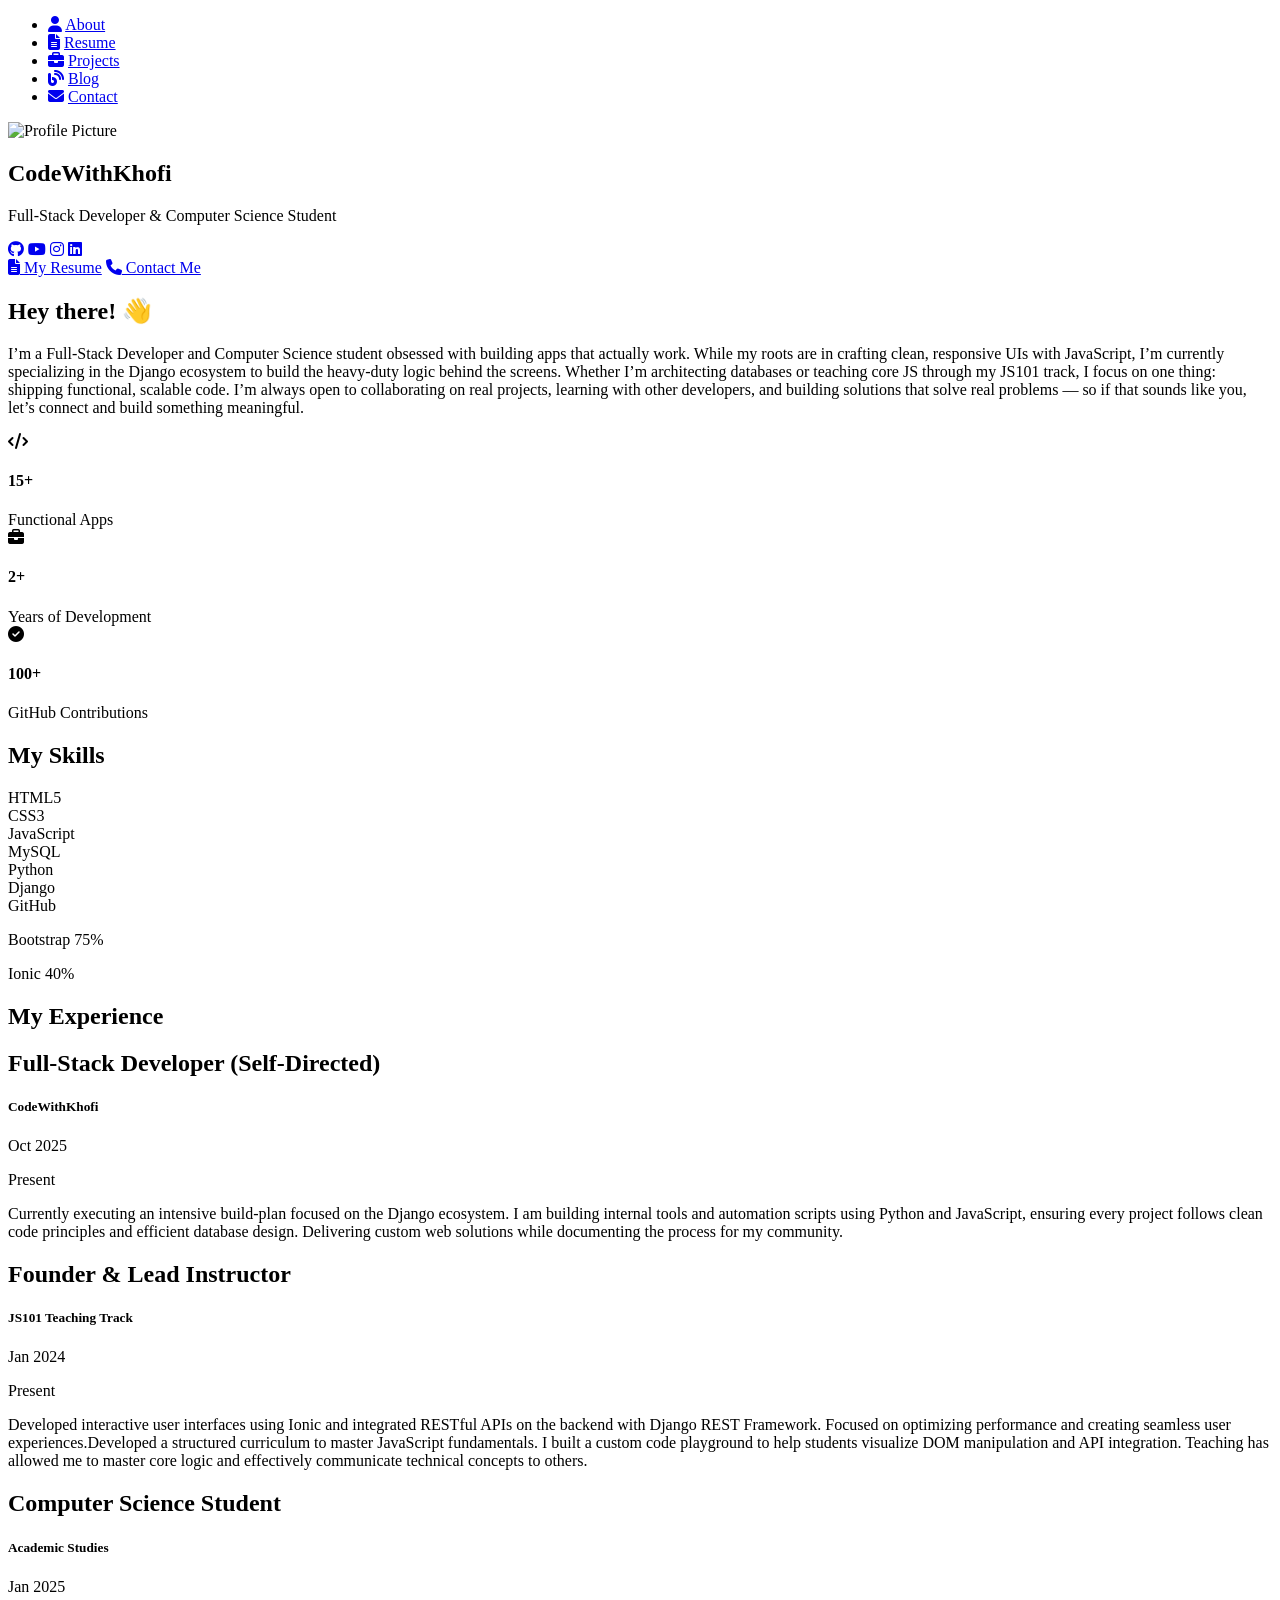
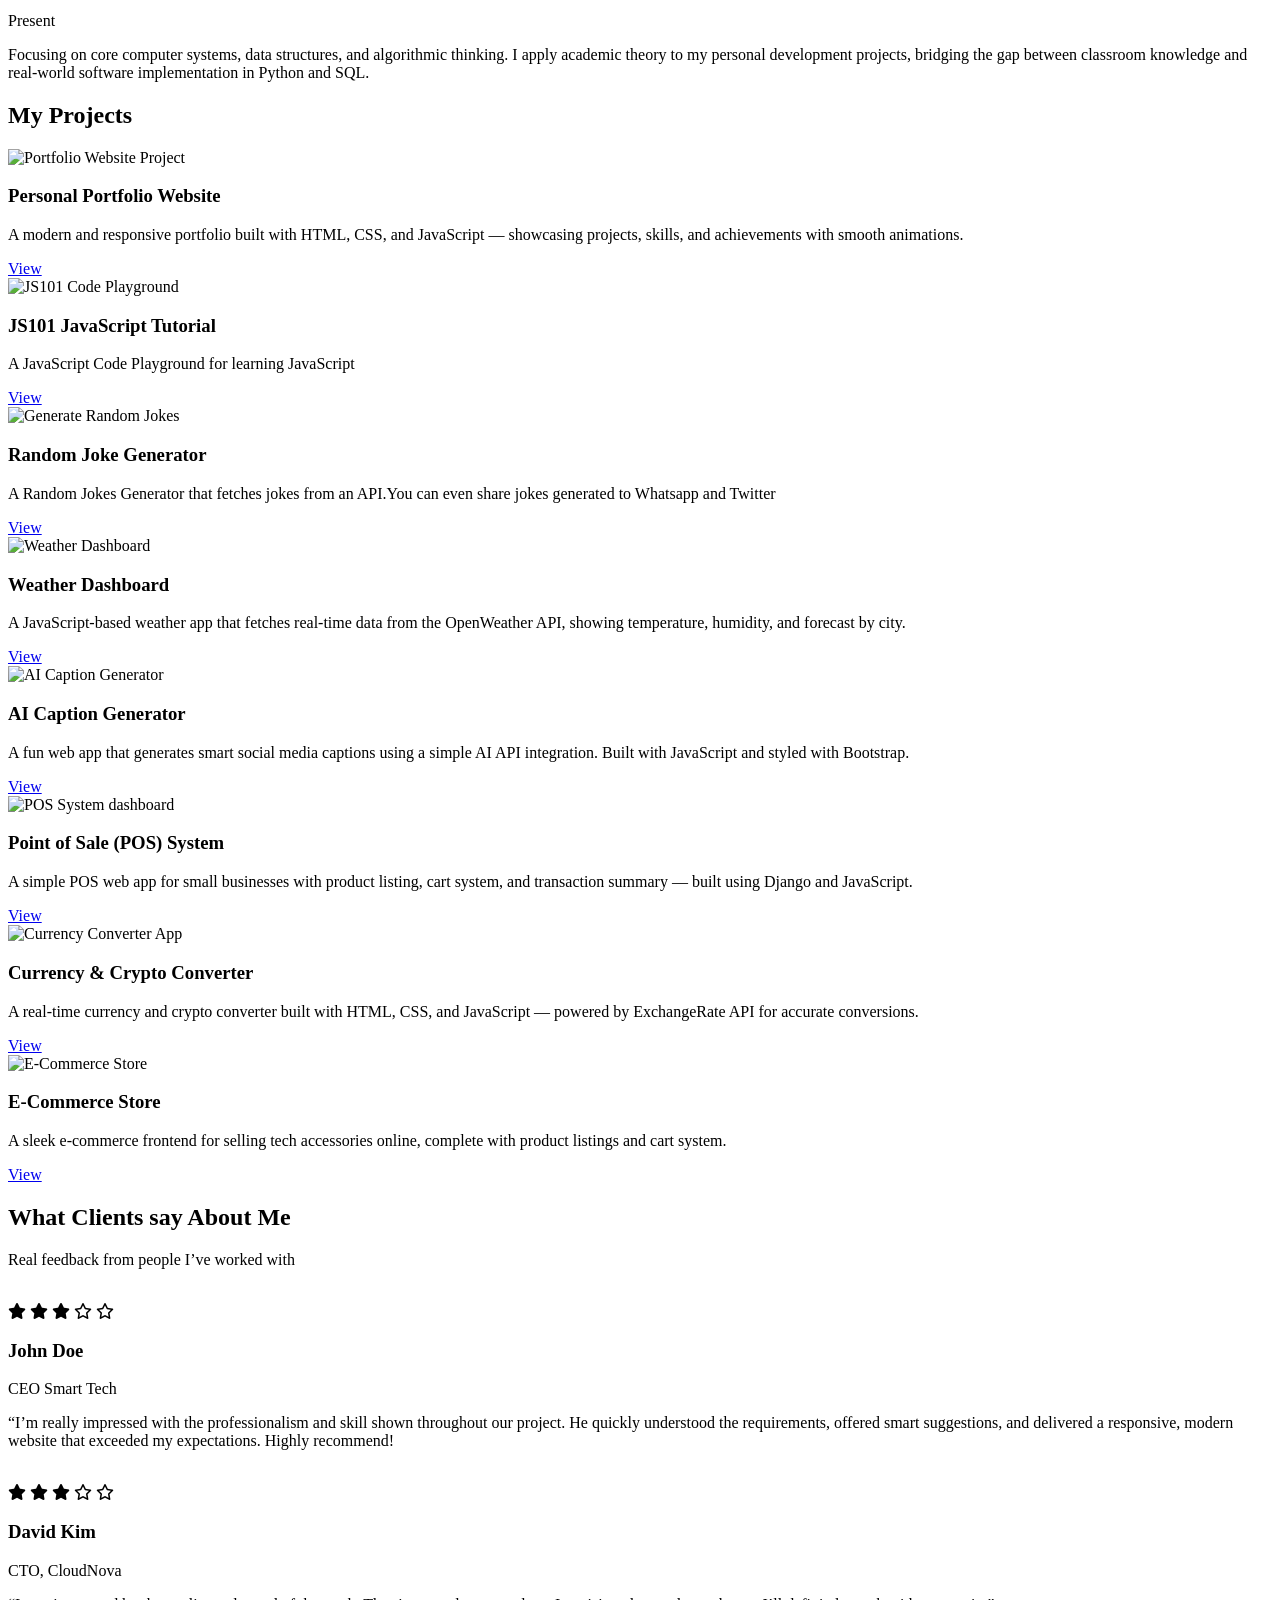
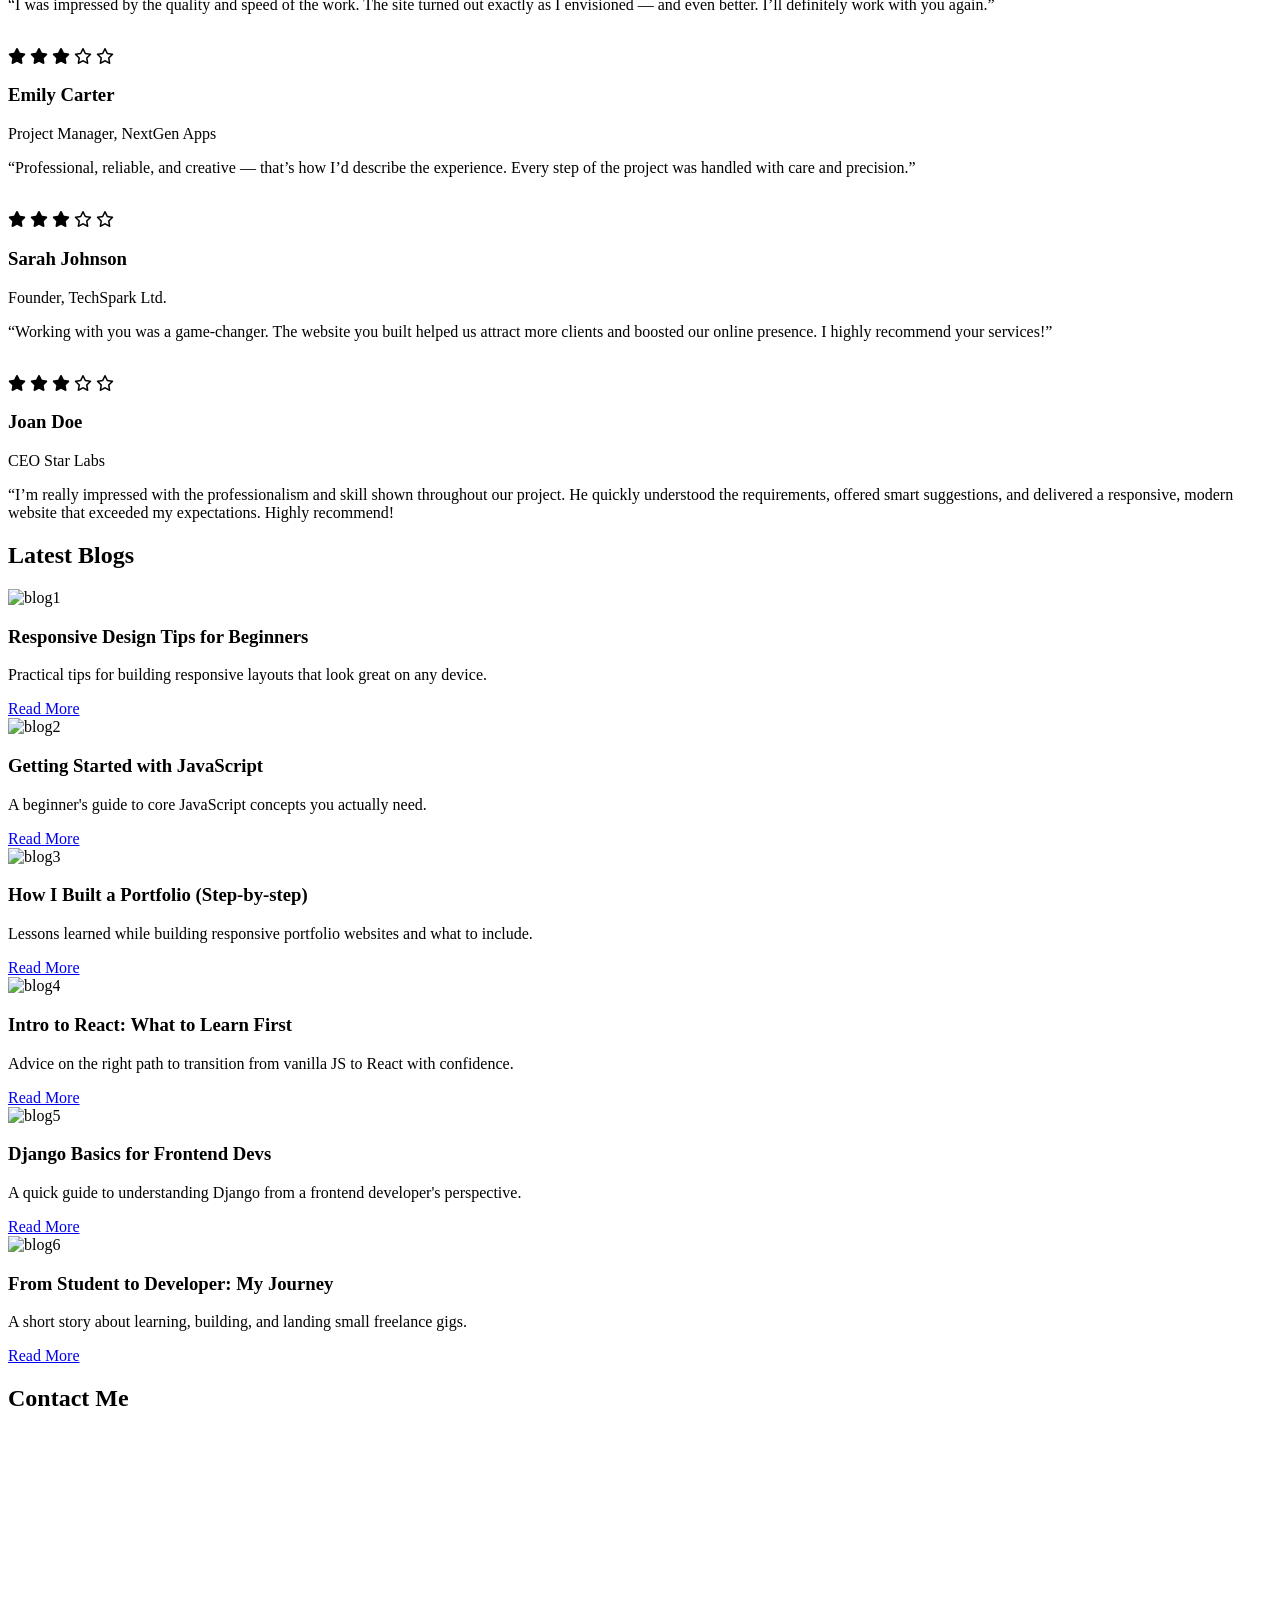
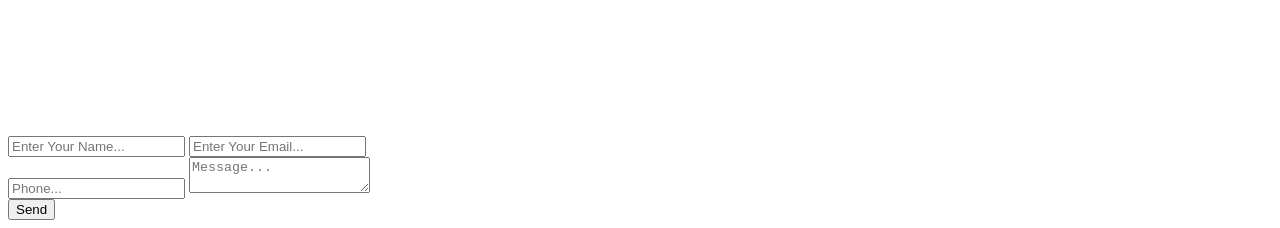
==== index.html @ c469dda9 "Update index.html" ====
<!DOCTYPE html>
<html lang="en">
<head>
  <meta charset="UTF-8" />
  <meta name="viewport" content="width=device-width, initial-scale=1.0"/>
  <title>Code With Khofi</title>

  <!-- ================== SEO Meta ================== -->
  <meta name="description" content="Code With Khofi – Portfolio of web development projects, tutorials, and interactive JavaScript experiments. Front-end developer & Computer Science student.">
  <meta name="keywords" content="CodeWithKhofi, Portfolio, Web Development, JavaScript, React, Python, Django, Projects,Code Editor,JavaScript Challenges, Tutorials">

  <!-- ================== Open Graph / Social Preview ================== -->
  <meta property="og:title" content="Code With Khofi – Web Developer Portfolio">
  <meta property="og:description" content="Explore web development projects, tutorials, and interactive JavaScript experiments by Code With Khofi.">
  <meta property="og:type" content="website">
  <meta property="og:url" content="https://codewithkhofi.netlify.app">
  <meta property="og:image" content="https://codewithkhofi.netlify.app/assets/og-image.jpeg">

  <!-- Twitter Card -->
  <meta name="twitter:card" content="summary_large_image">
  <meta name="twitter:title" content="Code With Khofi – Web Developer Portfolio">
  <meta name="twitter:description" content="Explore web development projects, tutorials, and interactive JavaScript experiments by Code With Khofi.">
  <meta name="twitter:image" content="https://codewithkhofi.netlify.app/assets/og-image.jpeg">

  <!-- ================== Schema Markup (Person) ================== -->
  <script type="application/ld+json">
  {
    "@context": "https://schema.org",
    "@type": "Person",
    "name": "Code With Khofi",
    "url": "https://codewithkhofi.netlify.app",
    "sameAs": [
      "https://github.com/CodeWithKhofi",
      "https://www.youtube.com/@CodeWithKhofi",
      "https://www.linkedin.com/in/code-with-khofi-661628384",
      "https://www.instagram.com/codewithkhofi"
    ],
    "jobTitle": "Front-end Developer",
    "description": "Portfolio of web development projects, tutorials, and interactive JavaScript experiments. Computer Science student focused on building modern, responsive web interfaces.",
    "image": "https://codewithkhofi.netlify.app/assets/og-image.jpeg"
  }
  </script>

  <!-- External CSS/Icons (you already included these in your project) -->
   <link rel="stylesheet" href="styles.css">
  <link rel="stylesheet" href="https://cdnjs.cloudflare.com/ajax/libs/font-awesome/6.5.0/css/all.min.css">
  <link rel="stylesheet" href="https://cdn.jsdelivr.net/gh/devicons/devicon@latest/devicon.min.css">
  <!-- Embedded CSS (keeps your original styles but adds hover + blog styles).
       If you prefer an external CSS file, copy the contents into your stylesheet instead. -->

       <!-- Google tag (gtag.js) -->
<script async src="https://www.googletagmanager.com/gtag/js?id=G-49T9LNHJZL"></script>
<script>
  window.dataLayer = window.dataLayer || [];
  function gtag(){dataLayer.push(arguments);}
  gtag('js', new Date());

  gtag('config', 'G-49T9LNHJZL');
</script>
</head>
<body>
  <div class="container">
    <!-- ================= NAVIGATION ================= -->
    <aside class="links">
      <nav class="nav-links">
        <ul>
          <li class="nav-item">
            <a href="#about-me"><i class="fa-solid fa-user"></i></a>
            <a href="#about-me">About</a>
          </li>
          <li class="nav-item">
            <a href="#resume"><i class="fa-solid fa-file-alt"></i></a>
            <a href="#resume">Resume</a>
          </li>
          <li class="nav-item">
            <a href="#projects"><i class="fa-solid fa-briefcase"></i></a>
            <a href="#projects">Projects</a>
          </li>
          <li class="nav-item">
            <a href="#blogs"><i class="fa-solid fa-blog"></i></a>
            <a href="#blogs">Blog</a>
          </li>
          <li class="nav-item">
            <a href="#contact-me"><i class="fa-solid fa-envelope"></i></a>
            <a href="#contact-me">Contact</a>
          </li>
        </ul>
      </nav>
    </aside>

    <!-- ================= PROFILE ================= -->
    <section class="profile">
      <div class="top-profile" aria-hidden="true"></div>

      <div class="mid-profile" title="Profile picture">
        <img src="assets/mid-profile.png" alt="Profile Picture" />
      </div>

      <div class="profile-bottom">
        <div class="name">
          <h2>CodeWithKhofi</h2>
          <p>Full-Stack Developer & Computer Science Student</p>
        </div>

        <div class="socials">
          <a href="https://github.com/CodeWithKhofi/" class="social-links" target="_blank" rel="noopener"><i class="fa-brands fa-github"></i></a>
          <a href="https://www.youtube.com/@CodeWithKhofi" class="social-links" target="_blank" rel="noopener"><i class="fa-brands fa-youtube"></i></a>
          <a href="https://www.instagram.com/codewithkhofi?igsh=MWJqZmVreTB4M2Rjbw==" class="social-links" target="_blank" rel="noopener"><i class="fa-brands fa-instagram"></i></a>
          <a href="https://www.linkedin.com/in/code-with-khofi-661628384?utm_source=share&utm_campaign=share_via&utm_content=profile&utm_medium=android_app" class="social-links" target="_blank" rel="noopener"><i class="fa-brands fa-linkedin"></i></a>
        </div>

        <div class="line" aria-hidden="true"></div>

        <div class="profile-footer">
          <a href="#" class="resume"><i class="fa-solid fa-file-alt"></i> My Resume</a>
          <a href="https://wa.me/233502867853" target="_blank" class="contact"><i class="fa-solid fa-phone"></i> Contact Me</a>
        </div>
      </div>
    </section>

    <!-- ================= MAIN CONTENT ================= -->
    <main class="content">
      <section class="about-me" id="about-me">
        <div class="about">
          <h2>Hey <span class="change-text-color">there! 👋</span></h2>
        </div>
        <div class="about-line"></div>
        <div class="about-text">
          <p>I’m a Full-Stack Developer and Computer Science student obsessed with <span class="change-text-color">building apps that actually work.
             While my roots are in crafting </span>clean, responsive UIs with JavaScript, I’m currently specializing in the 
             Django ecosystem to build the heavy-duty logic behind the screens. Whether I’m architecting databases or 
             teaching core <span class="change-text-color">JS through my JS101 track, I focus on one thing:</span> shipping functional, scalable code.

            I’m always open to collaborating on real projects, learning with other developers,<span class="change-text-color"> and building solutions
             that solve real problems </span>— so if that sounds like you, let’s connect and build something meaningful.
          </p>
        </div>
        <div class="achievement" aria-hidden="true">
          <!-- 1 -->
          <div class="web-designed">
            <div class="two-k">
              <i class="fa-solid fa-code"></i>
              <h4>15+</h4>
            </div>
            <div class="designed">Functional Apps</div>
          </div>
          <!-- 2 -->
          <div class="web-designed">
            <div class="two-k">
              <i class="fa-solid fa-briefcase"></i>
              <h4>2+</h4>
            </div>
            <div class="designed">Years of Development</div>
          </div>
          <!-- 3 -->
          <div class="web-designed">
            <div class="two-k">
              <i class="fa-solid fa-check-circle"></i>
              <h4>100+</h4>
            </div>
            <div class="designed">GitHub Contributions</div>
          </div>
        </div>
      </section>

      <section class="my-skills">
        <div class="skills">
          <h2>My <span class="change-text-color">Skills</span></h2>
        </div>
        <div class="about-line"></div>
        <div class="skill-cards">
          <div class="card">
            <div class="card-icon">
              <i class="devicon-html5-plain wordmark"></i>
              <span>HTML5</span>
            </div>
          </div>
          <div class="card">
            <div class="card-icon">
              <i class="devicon-css3-plain wordmark"></i>
              <span>CSS3</span>
            </div>
          </div>
          <div class="card">
            <div class="card-icon">
              <i class="devicon-javascript-plain wordmark"></i>
              <span>JavaScript</span>
            </div>
          </div>
          <div class="card">
            <div class="card-icon">
              <i class="devicon-mysql-plain wordmark"></i>
              <span>MySQL</span>
            </div>
          </div>
          <div class="card">
            <div class="card-icon">
              <i class="devicon-python-plain wordmark"></i>
              <span>Python</span>
            </div>
          </div>
          <div class="card">
            <div class="card-icon">
              <i class="devicon-django-plain wordmark"></i>
              <span>Django</span>
            </div>
          </div>
          <div class="card">
            <div class="card-icon">
              <i class="devicon-github-plain wordmark"></i>
              <span>GitHub</span>
            </div>
          </div>
          <div class="card" id="skill-card">
            <div class="skill">
              <p>Bootstrap <span>75%</span></p>
              <div class="skill-bar">
                <div class="skill-level" style="width: 30%"></div>
              </div>
            </div>

            <div class="skill">
              <p>Ionic <span>40%</span></p>
              <div class="skill-bar">
                <div class="skill-level" style="width: 10%"></div>
              </div>
            </div>
          </div>
        </div>
     </section>

     <section class="resume" id="resume">
    <div class="experience">
      <h2>My <span class="change-text-color">Experience</span></h2>
    </div>
    <div class="about-line"></div>
    <div class="experience1">
      <h2>Full-Stack Developer (Self-Directed)</h2>
      <div class="linear-items">
        <div class="circle"></div>
        <div class="company"><h5>CodeWithKhofi</h5></div>
        <div class="start-date"><p>Oct 2025</p></div>
        <div class="mini-circle"></div>
        <div class="end-date"><p>Present</p></div>
      </div>
      <div class="experience-text">
        <div class="vertical-line"></div>
        <p>Currently executing an intensive build-plan focused on the Django ecosystem. 
          I am building internal tools and automation scripts using Python and JavaScript, 
          ensuring every project follows clean code principles and efficient database design. 
          Delivering custom web solutions while documenting the process for my community.</p>
      </div>
    </div>
    <div class="experience2">
      <h2>Founder & Lead Instructor</h2>
      <div class="linear-items">
        <div class="circle"></div>
        <div class="company"><h5>JS101 Teaching Track</h5></div>
        <div class="start-date"><p>Jan 2024</p></div>
        <div class="mini-circle"></div>
        <div class="end-date"><p>Present</p></div>
      </div>
      <div class="experience-text">
        <div class="vertical-line"></div>
        <p>Developed interactive user interfaces using Ionic and integrated RESTful APIs on the backend with Django 
        REST Framework. Focused on optimizing performance and creating seamless user experiences.Developed a 
        structured curriculum to master JavaScript fundamentals. I built a custom code playground to help students
         visualize DOM manipulation and API integration. Teaching has allowed me to master core logic and effectively 
         communicate technical concepts to others. </p>
      </div>
    </div>
    <div class="experience3">
      <h2>Computer Science Student</h2>
      <div class="linear-items">
        <div class="circle"></div>
        <div class="company"><h5>Academic Studies</h5></div>
        <div class="start-date"><p>Jan 2025</p></div>
        <div class="mini-circle"></div>
        <div class="end-date"><p>Present</p></div>
      </div>
      <div class="experience-text">
        <div class="vertical-line"></div>
        <p>Focusing on core computer systems, data structures, and algorithmic thinking. I apply academic theory
          to my personal development projects, bridging the gap between classroom knowledge and real-world software
          implementation in Python and SQL. </p>
      </div>
    </div>
  </section>

     <!-- ================ PROJECTS ================= -->
     <section class="projects" id="projects">
      <h2>My <span class="change-text-color">Projects</span></h2>
      <div class="about-line"></div>
      <div class="project-container">
      <article class="project-card">
        <img src="assets/portfolio.jpeg" alt="Portfolio Website Project">
        <div class="project-body">
          <h3>Personal Portfolio Website</h3>
          <p>A modern and responsive portfolio built with HTML, CSS, and JavaScript — showcasing projects, skills, and achievements with smooth animations.</p>
          <a href="https://codewithkhofi.netlify.app" target="_blank" class="view-project">View</a>
        </div>
      </article>
      <article class="project-card">
        <img src="assets/js101.jpeg" alt="JS101 Code Playground">
        <div class="project-body">
          <h3>JS101 JavaScript Tutorial</h3>
          <p>A JavaScript Code Playground for learning JavaScript</p>
          <a href="projects/js101/index.html" target="_blank" class="view-project">View</a>
        </div>
      </article>


      <article class="project-card">
        <img src="assets/random-joke-generator.jpg" alt="Generate Random Jokes">
        <div class="project-body">
          <h3>Random Joke Generator</h3>
          <p>A Random Jokes Generator that fetches jokes from an API.You can even share jokes generated to Whatsapp and Twitter</p>
          <a href="projects/random-joke-generator/joke.html" target="_blank" class="view-project">View</a>
        </div>
      </article>

<article class="project-card">
  <img src="assets/weather.webp" alt="Weather Dashboard">
  <div class="project-body">
    <h3>Weather Dashboard</h3>
    <p>A JavaScript-based weather app that fetches real-time data from the OpenWeather API, showing temperature, humidity, and forecast by city.</p>
    <a href="#" class="view-project">View</a>
  </div>
</article>

<article class="project-card">
  <img src="assets/chatbot.avif" alt="AI Caption Generator">
  <div class="project-body">
    <h3>AI Caption Generator</h3>
    <p>A fun web app that generates smart social media captions using a simple AI API integration. Built with JavaScript and styled with Bootstrap.</p>
    <a href="#" class="view-project">View</a>
  </div>
</article>

<article class="project-card">
  <img src="assets/pos.jpg" alt="POS System dashboard">
  <div class="project-body">
    <h3>Point of Sale (POS) System</h3>
    <p>A simple POS web app for small businesses with product listing, cart system, and transaction summary — built using Django and JavaScript.</p>
    <a href="#" class="view-project">View</a>
  </div>
</article>

<article class="project-card">
  <img src="assets/converter.avif" alt="Currency Converter App">
  <div class="project-body">
    <h3>Currency & Crypto Converter</h3>
    <p>A real-time currency and crypto converter built with HTML, CSS, and JavaScript — powered by ExchangeRate API for accurate conversions.</p>
    <a href="#" class="view-project">View</a>
  </div>
</article>

<article class="project-card">
  <img src="assets/ecommerce.avif" alt="E-Commerce Store">
  <div class="project-body">
    <h3>E-Commerce Store</h3>
    <p>A sleek e-commerce frontend for selling tech accessories online, complete with product listings and cart system.</p>
    <a href="#" class="view-project">View</a>
  </div>
</article>

      </div>


      <section class="testimonials">
      <div class="testimonial-container">
        <div class="testimonial-card test-text">
          <h2>What <span class="change-text-color">Clients</span> say About Me</h2>
          <p class="section-subtitle">Real feedback from people I’ve worked with</p>

        </div>
        <div class="testimonial-card">
          <div class="reviewer">
          <div class="reviewer-info">
            <div class="reviewer-profile"><img src="assets/profile4.webp" alt=""></div>
            <div class="info">
              <div class="stars">
                <i class="fa-solid fa-star"></i>
                <i class="fa-solid fa-star"></i>
                <i class="fa-solid fa-star"></i>
                <i class="fa-regular fa-star"></i>
                <i class="fa-regular fa-star"></i>
              </div>
              <h3><span class="change-text-color">John Doe</span></h3>
              <p>CEO Smart Tech</p>
            </div>
          </div>
          <div class="reviewer-text">
            <p>“I’m really impressed with the professionalism and skill shown throughout our project. 
              He quickly understood the requirements, offered smart suggestions, and 
              delivered a responsive, modern website that exceeded my expectations. 
              Highly recommend!</p>
          </div>
          </div>
        </div>
        <div class="testimonial-card">
          <div class="reviewer">
          <div class="reviewer-info">
            <div class="reviewer-profile"><img src="assets/profile5.webp" alt=""></div>
            <div class="info">
              <div class="stars">
                <i class="fa-solid fa-star"></i>
                <i class="fa-solid fa-star"></i>
                <i class="fa-solid fa-star"></i>
                <i class="fa-regular fa-star"></i>
                <i class="fa-regular fa-star"></i>
              </div>
              <h3><span class="change-text-color">David Kim</span></h3>
              <p>CTO, CloudNova</p>
            </div>
          </div>
          <div class="reviewer-text">
            <p>“I was impressed by the quality and speed of the work. The site turned out exactly
               as I envisioned — and even better. I’ll definitely work with you again.”</p>
          </div>
          </div>
        </div>
        <div class="testimonial-card">
          <div class="reviewer">
          <div class="reviewer-info">
            <div class="reviewer-profile"><img src="assets/profile2.webp" alt=""></div>
            <div class="info">
              <div class="stars">
                <i class="fa-solid fa-star"></i>
                <i class="fa-solid fa-star"></i>
                <i class="fa-solid fa-star"></i>
                <i class="fa-regular fa-star"></i>
                <i class="fa-regular fa-star"></i>
              </div>
              <h3><span class="change-text-color">Emily Carter</span></h3>
              <p>Project Manager, NextGen Apps</p>
            </div>
          </div>
          <div class="reviewer-text">
            <p>“Professional, reliable, and creative — that’s how I’d describe
               the experience. Every step of the project was handled with care and precision.”</p>
          </div>
          </div>
        </div>
      
        <div class="testimonial-card">
          <div class="reviewer">
          <div class="reviewer-info">
            <div class="reviewer-profile"><img src="assets/profile3.webp" alt=""></div>
            <div class="info">
              <div class="stars">
                <i class="fa-solid fa-star"></i>
                <i class="fa-solid fa-star"></i>
                <i class="fa-solid fa-star"></i>
                <i class="fa-regular fa-star"></i>
                <i class="fa-regular fa-star"></i>
              </div>
              <h3><span class="change-text-color">Sarah Johnson</span></h3>
              <p>Founder, TechSpark Ltd.</p>
            </div>
          </div>
          <div class="reviewer-text">
            <p>“Working with you was a game-changer. The website you
               built helped us attract more clients and boosted our online presence.
                I highly recommend your services!”</p>
          </div>
          </div>
        </div>
        <div class="testimonial-card">
          <div class="reviewer">
          <div class="reviewer-info">
            <div class="reviewer-profile"><img src="assets/profile1.webp" alt=""></div>
            <div class="info">
              <div class="stars">
                <i class="fa-solid fa-star"></i>
                <i class="fa-solid fa-star"></i>
                <i class="fa-solid fa-star"></i>
                <i class="fa-regular fa-star"></i>
                <i class="fa-regular fa-star"></i>
              </div>
              <h3><span class="change-text-color">Joan Doe</span></h3>
              <p>CEO Star Labs</p>
            </div>
          </div>
          <div class="reviewer-text">
            <p>“I’m really impressed with the professionalism and skill shown throughout our project. 
              He quickly understood the requirements, offered smart suggestions, and 
              delivered a responsive, modern website that exceeded my expectations. 
              Highly recommend!</p>
          </div>
          </div>
        </div>
        
      </div>
    </section>

      <!-- ================ BLOGS (new) ================= -->
      <section class="blogs" id="blogs">
        <h2>Latest <span class="change-text-color">Blogs</span></h2>
        <div class="about-line"></div>

        <div class="blog-container">
          <!-- Blog 1 -->
          <article class="blog-card">
            <!-- blog1: https://images.unsplash.com/photo-1508921912186-1d1a45ebb3c1 -->
            <img src="assets/blog1.jpg" alt= "blog1">
            <div class="blog-body">
              <h3>Responsive Design Tips for Beginners</h3>
              <p>Practical tips for building responsive layouts that look great on any device.</p>
              <a class="read-more" href="#" aria-label="Read more about Responsive Design">Read More</a>
            </div>
          </article>

          <!-- Blog 2 -->
          <article class="blog-card">
            <!-- blog2: https://images.unsplash.com/photo-1526378722674-8c3f7b0d5f9b -->
            <img src="assets/blog2.webp" alt="blog2">
            <div class="blog-body">
              <h3>Getting Started with JavaScript</h3>
              <p>A beginner's guide to core JavaScript concepts you actually need.</p>
              <a class="read-more" href="#" aria-label="Read more about JavaScript">Read More</a>
            </div>
          </article>

          <!-- Blog 3 -->
          <article class="blog-card">
            <!-- blog3: https://images.unsplash.com/photo-1515879218367-8466d910aaa4 -->
            <img src="assets/blog3.jpg" alt="blog3">
            <div class="blog-body">
              <h3>How I Built a Portfolio (Step-by-step)</h3>
              <p>Lessons learned while building responsive portfolio websites and what to include.</p>
              <a class="read-more" href="#" aria-label="Read more about Building Portfolio">Read More</a>
            </div>
          </article>

          <!-- Blog 4 -->
          <article class="blog-card">
            <!-- blog4: https://images.unsplash.com/photo-1504384308090-c894fdcc538d -->
            <img src="assets/blog4.jpg" alt="blog4">
            <div class="blog-body">
              <h3>Intro to React: What to Learn First</h3>
              <p>Advice on the right path to transition from vanilla JS to React with confidence.</p>
              <a class="read-more" href="#" aria-label="Read more about React">Read More</a>
            </div>
          </article>

          <!-- Blog 5 -->
          <article class="blog-card">
            <!-- blog5: https://images.unsplash.com/photo-1508830524289-0adcbe822b40 -->
            <img src="assets/blog5.jpg" alt="blog5">
            <div class="blog-body">
              <h3>Django Basics for Frontend Devs</h3>
              <p>A quick guide to understanding Django from a frontend developer's perspective.</p>
              <a class="read-more" href="#" aria-label="Read more about Django Basics">Read More</a>
            </div>
          </article>

          <!-- Blog 6 -->
          <article class="blog-card">
            <!-- blog6: https://images.unsplash.com/photo-1498050108023-c5249f4df085 -->
            <img src="assets/blog6.jpg" alt="blog6">
            <div class="blog-body">
              <h3>From Student to Developer: My Journey</h3>
              <p>A short story about learning, building, and landing small freelance gigs.</p>
              <a class="read-more" href="#" aria-label="Read more about Journey">Read More</a>
            </div>
          </article>
        </div>
      </section>

    </section>

    <section class="contact-section" id="contact-me">
    <div class="contact-me">
      <h2>Contact <span class="change-text-color"> Me</span></h2>
    </div>
    <div class="about-line"></div>
    <div class="main-contact">
      <div class="location">
        <iframe src="https://www.google.com/maps/embed?pb=!1m18!1m12!1m3!1d31765.411471329207!2d-0.07528611109642543!3d5.61470863942941!2m3!1f0!2f0!3f0!3m2!1i1024!2i768!4f13.1!3m3!1m2!1s0xfdf86ee5ef71cab%3A0xce24b4bbf3215f69!2sAsoprochona%2C%20Sakumono!5e0!3m2!1sru!2sgh!4v1759791952803!5m2!1sru!2sgh" 
          width="100%" height="300" style="border:0;" allowfullscreen="" loading="lazy" referrerpolicy="no-referrer-when-downgrade">
        </iframe>
      </div>
      <div class="contact-form">
        <form action="https://formsubmit.co/0951d54221381327deedc01bcdeff578" method="POST" id="form">
          <input type="hidden" name="_captcha" value="false">

          <div class="row">
            <input type="text" name="name" placeholder="Enter Your Name..." id="name">
    
            <input type="email" name="email" placeholder="Enter Your Email..." id="email" required>
            
          </div>
          <div class="detail">
              <!-- <div class="tel-send"> -->
                <input type="tel" name="phone" placeholder="Phone..." required id="phone">
                
              <!-- </div> -->
              <textarea class="textarea" name="message" id="message" placeholder="Message..."></textarea>
              
          </div>
          <button class="send-btn" type="submit">Send</button>
        </form>
      </div>
    </div>
  </section>


</main>
</div>

<script src="main.js"></script>
</body>
</html>
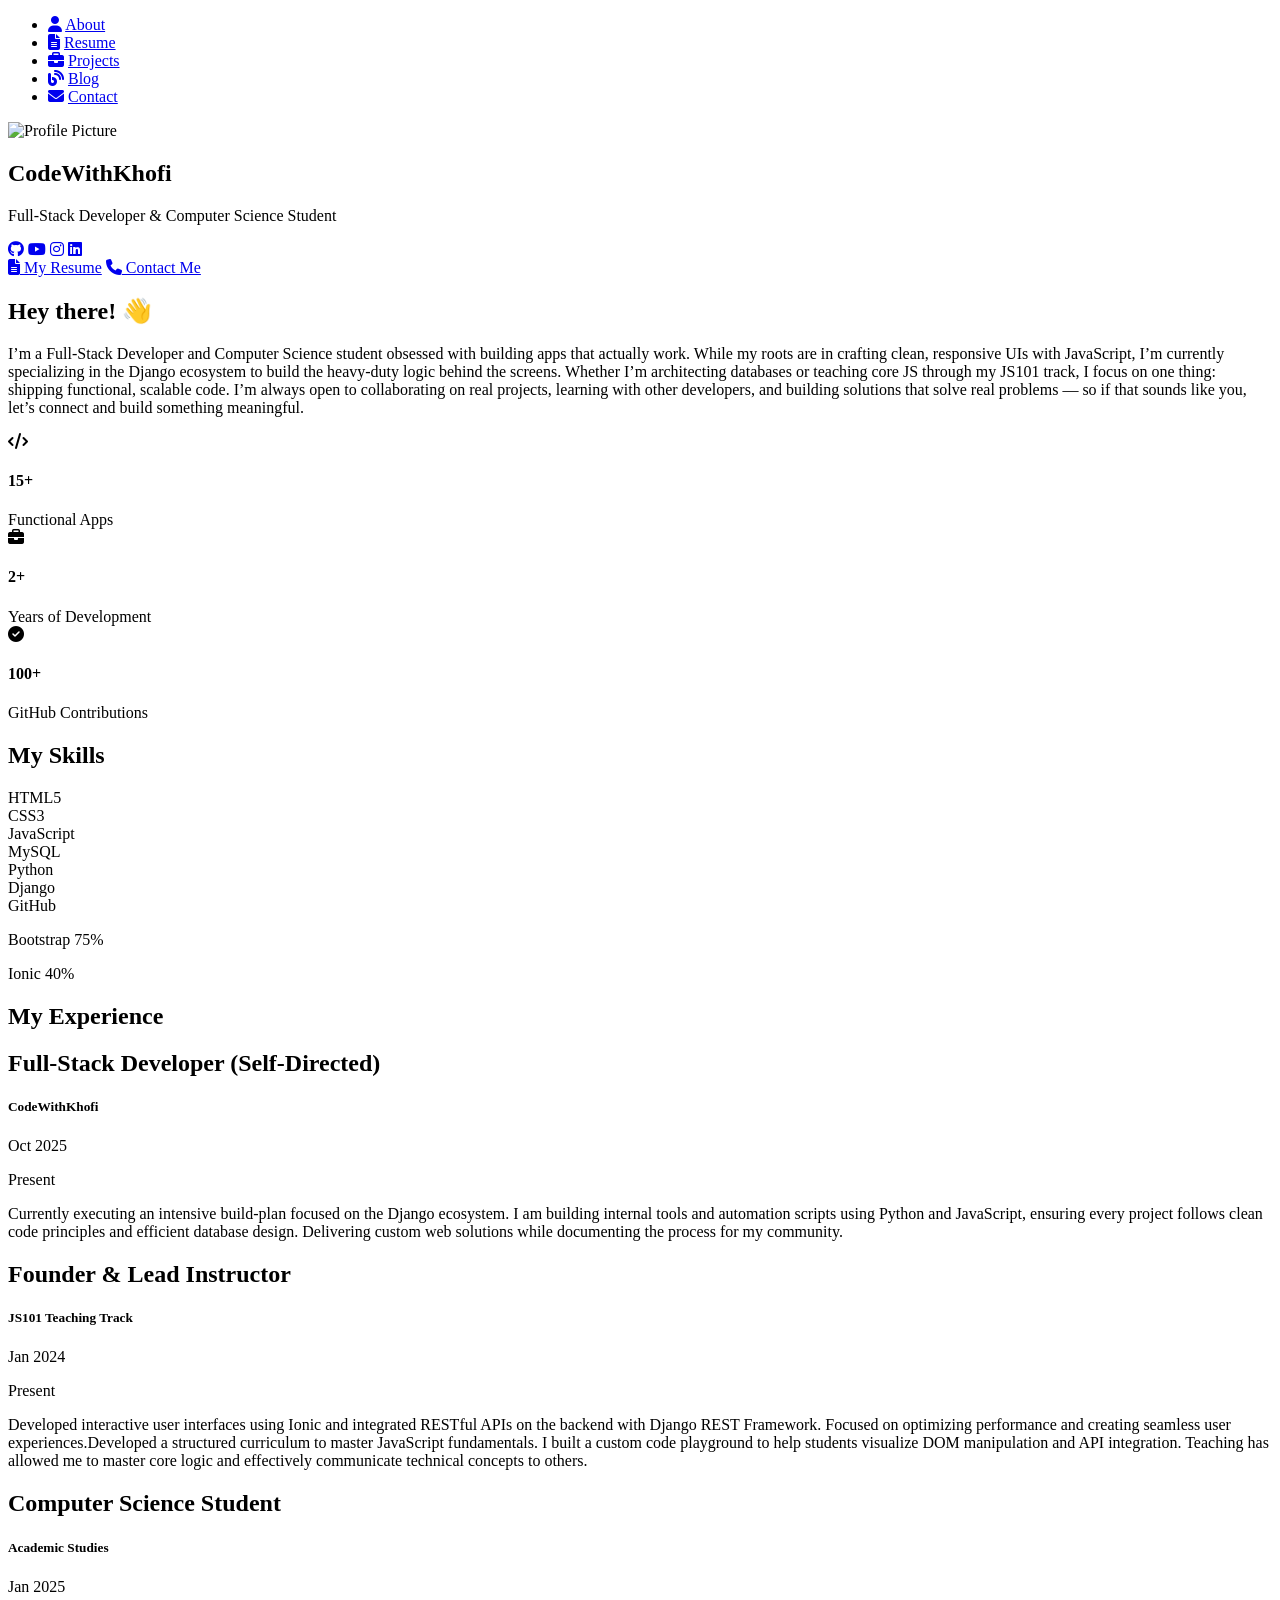
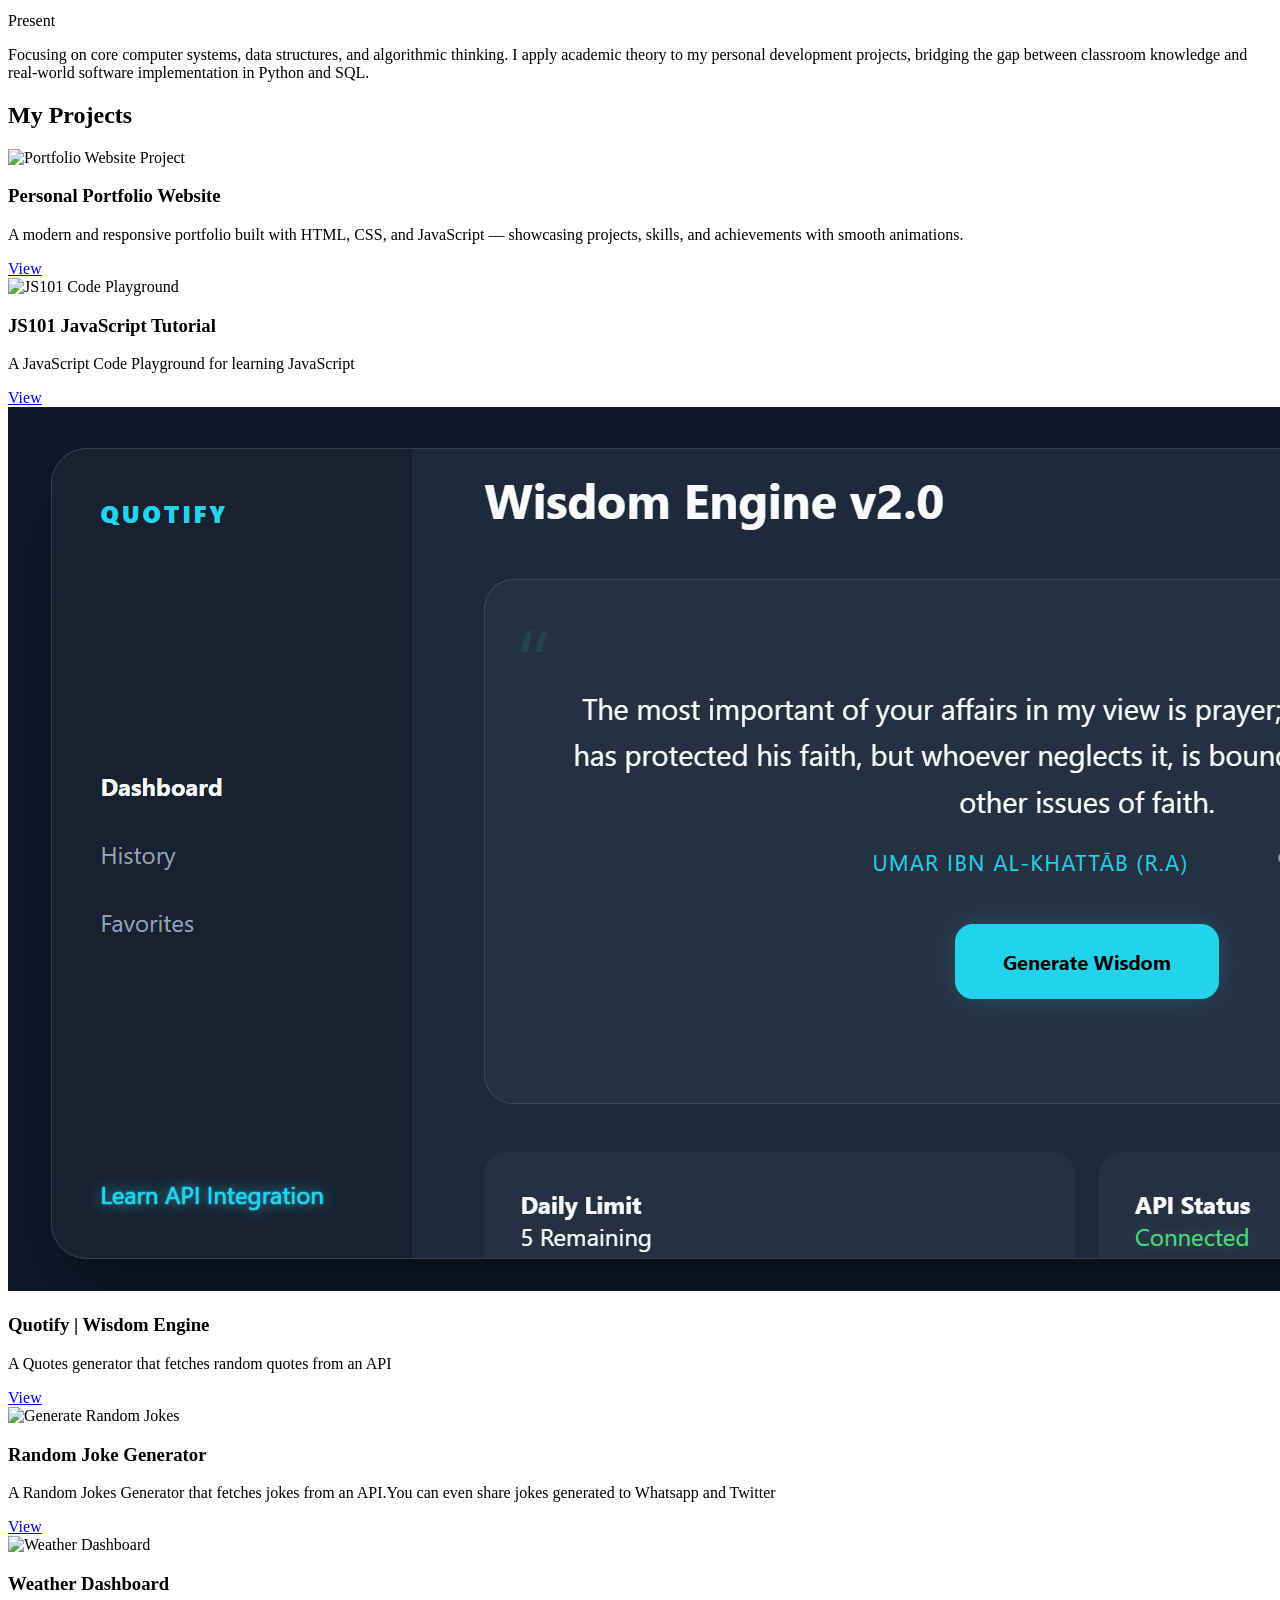
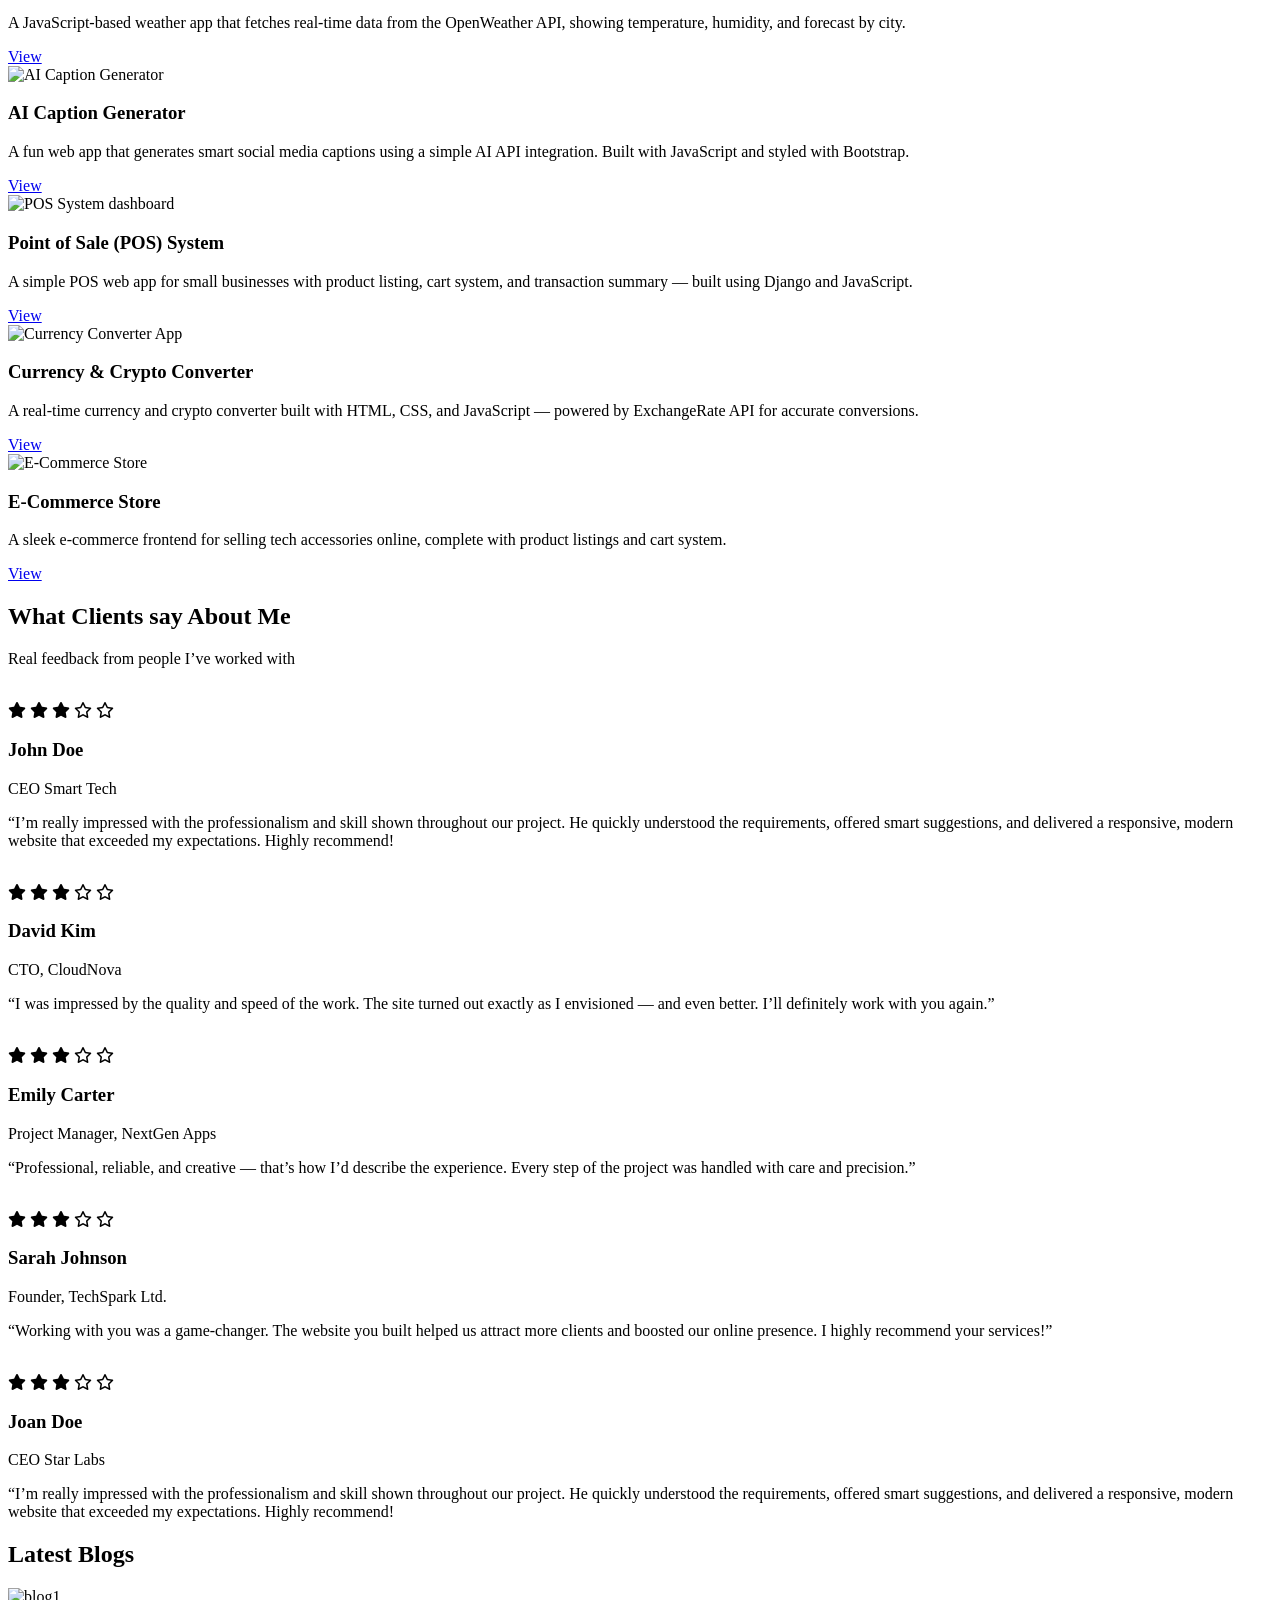
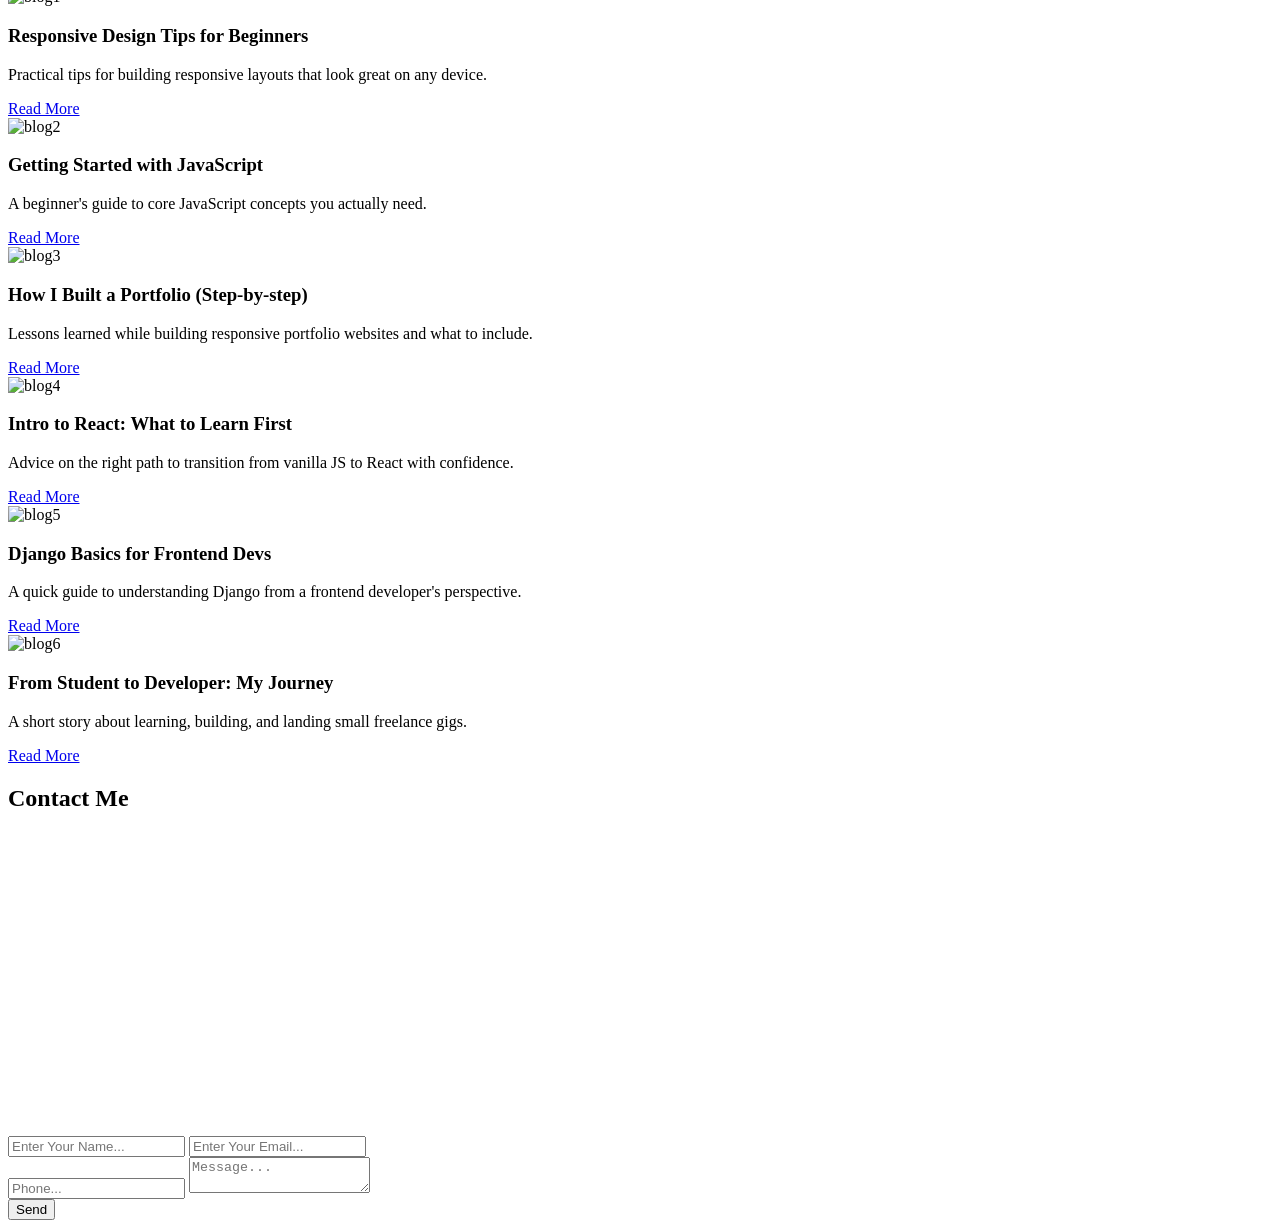
==== commit 86585640: "fix: linked Quotify to portfolio's project section" ====
--- a/index.html
+++ b/index.html
@@ -310,6 +310,16 @@
       </article>
 
 
+
+      <article class="project-card">
+        <img src="assets/quotify.png" alt="Quotify">
+        <div class="project-body">
+          <h3>Quotify | Wisdom Engine</h3>
+          <p>A Quotes generator that fetches random quotes from an API</p>
+          <a href="projects/Quotify/quotify.html" target="_blank" class="view-project">View</a>
+        </div>
+      </article>
+
       <article class="project-card">
         <img src="assets/random-joke-generator.jpg" alt="Generate Random Jokes">
         <div class="project-body">
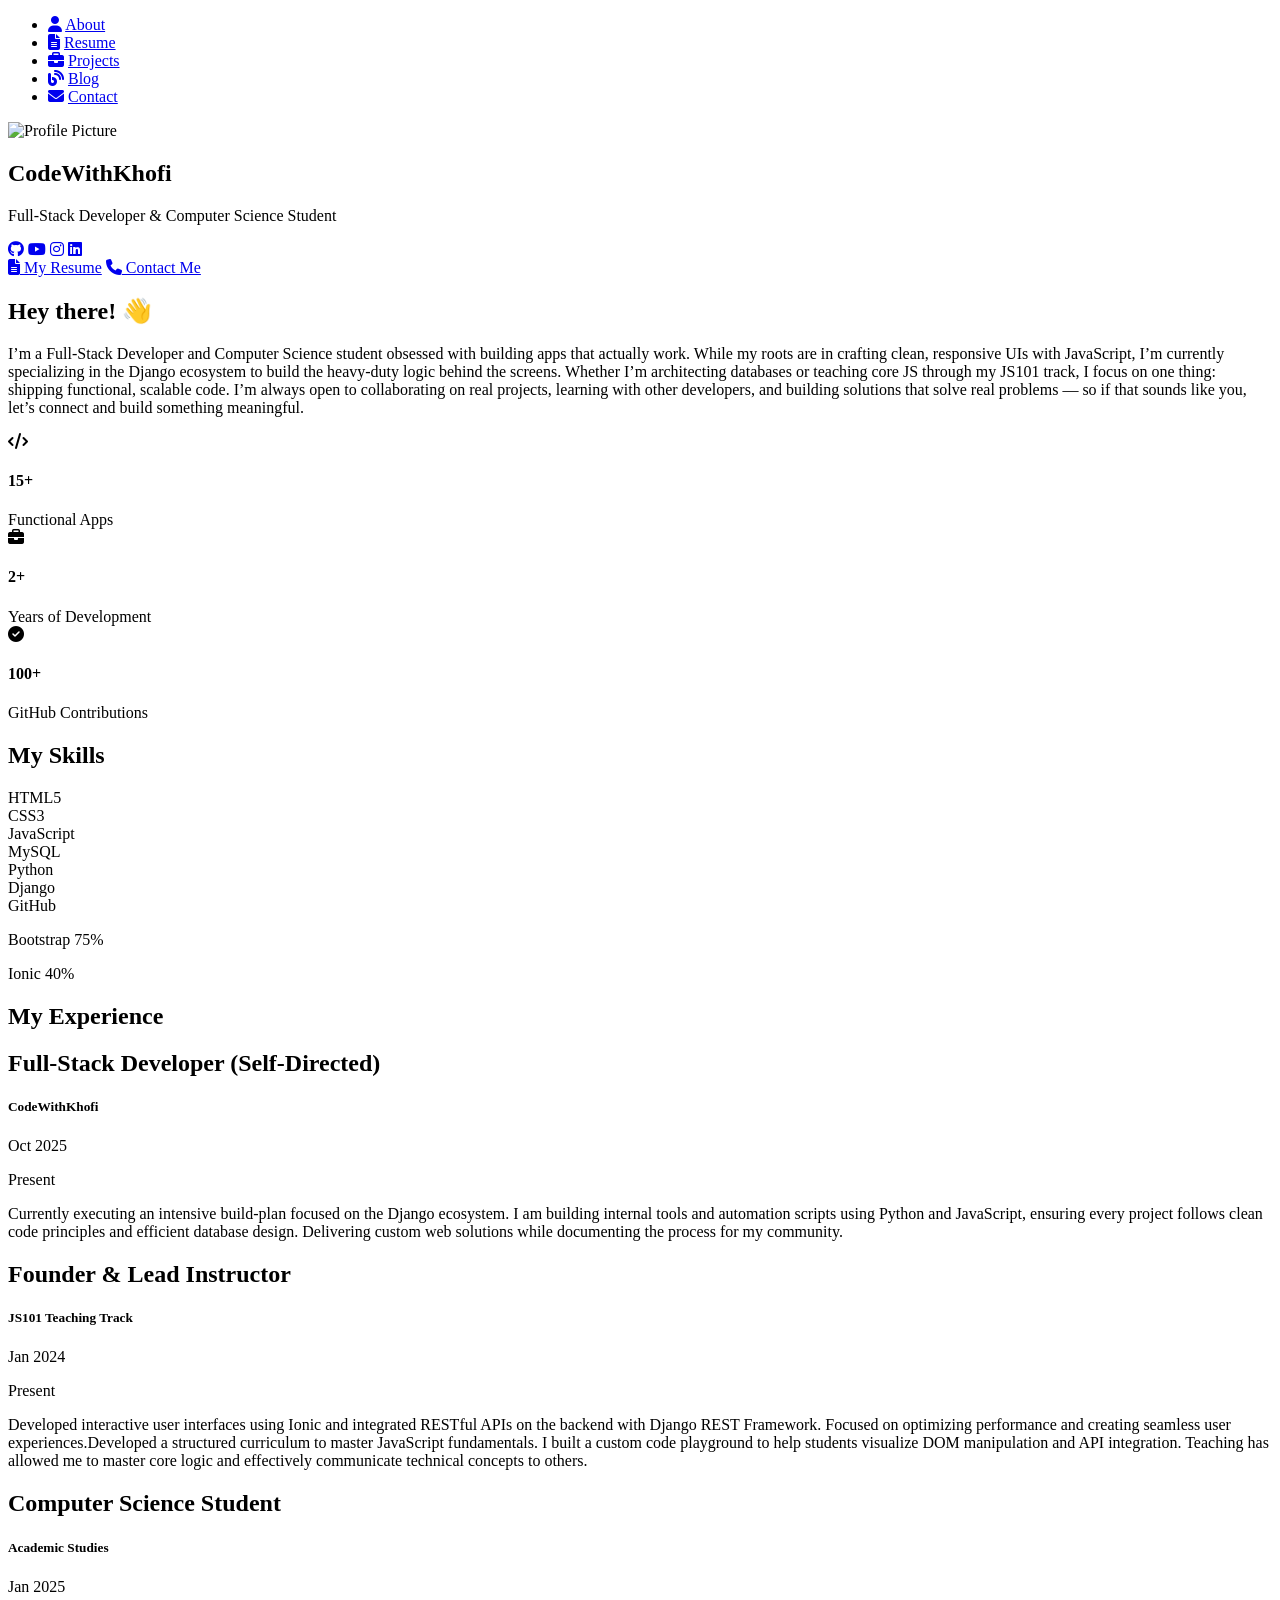
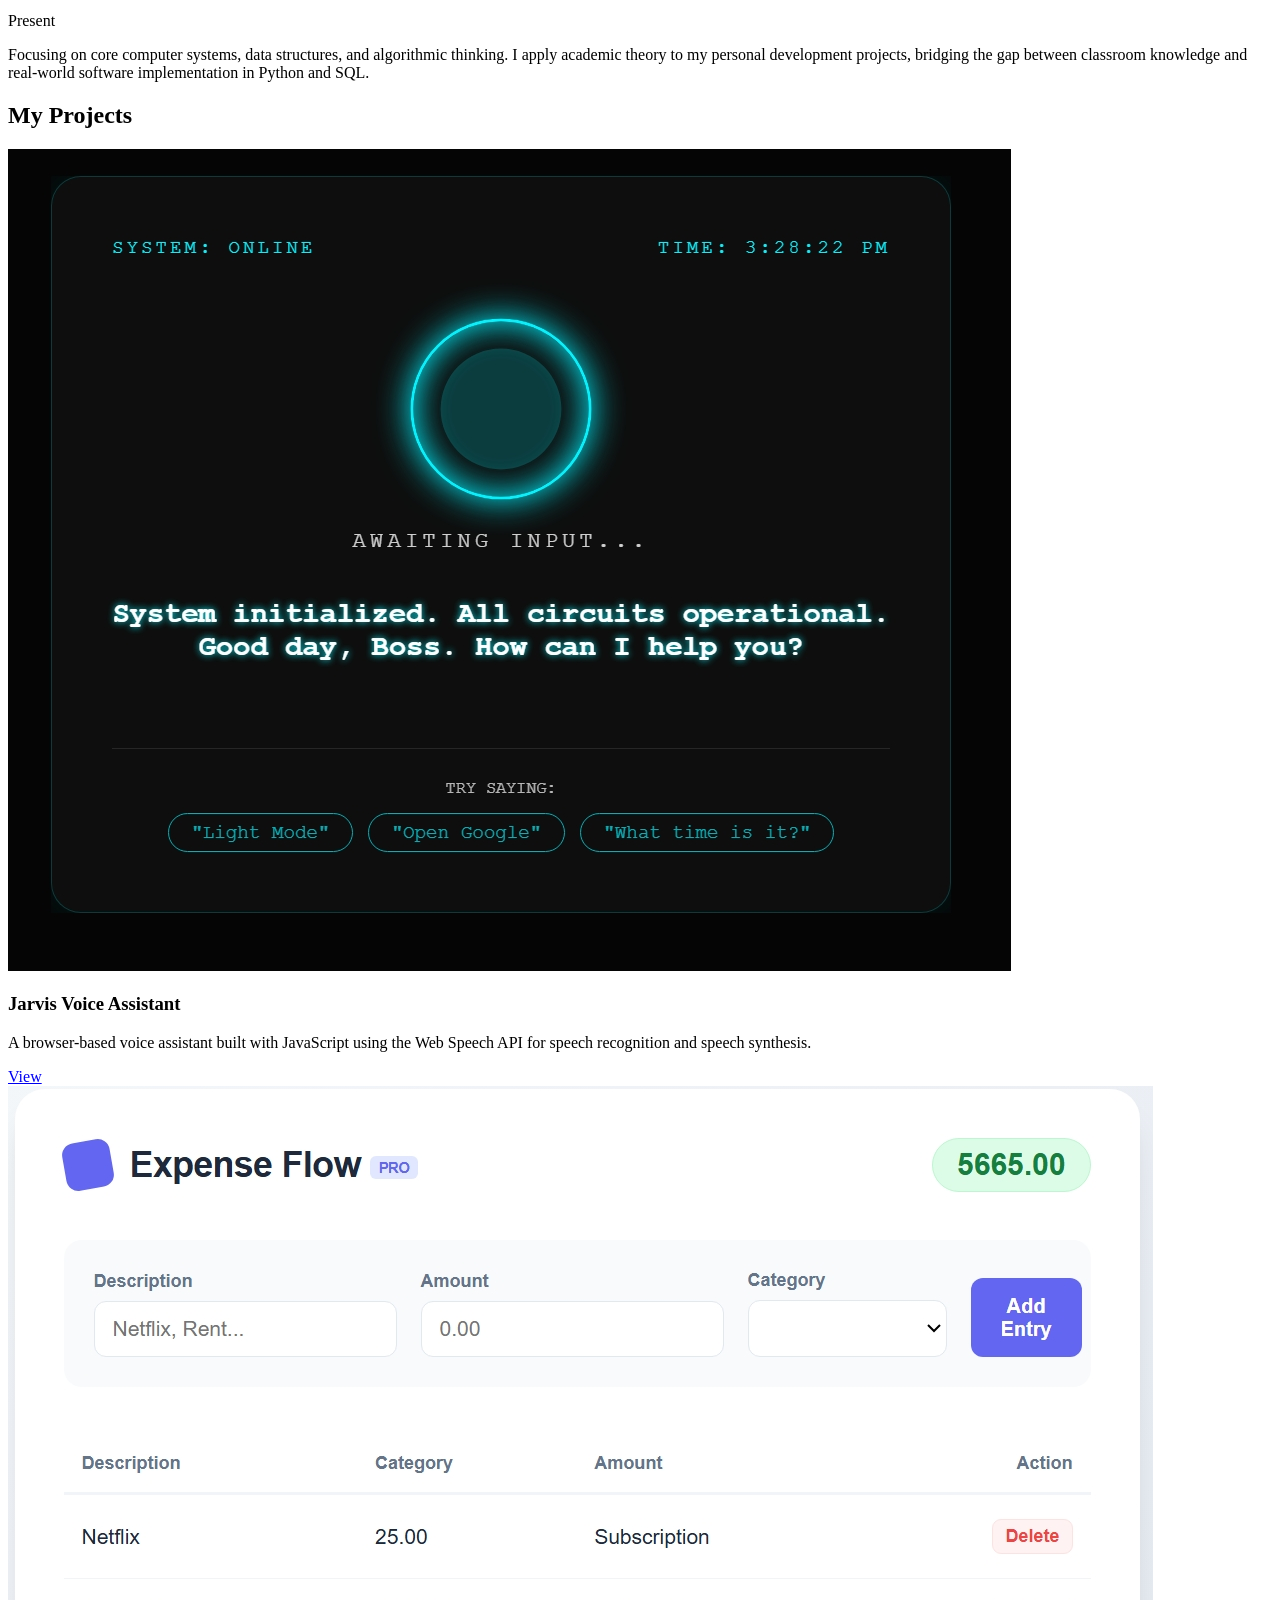
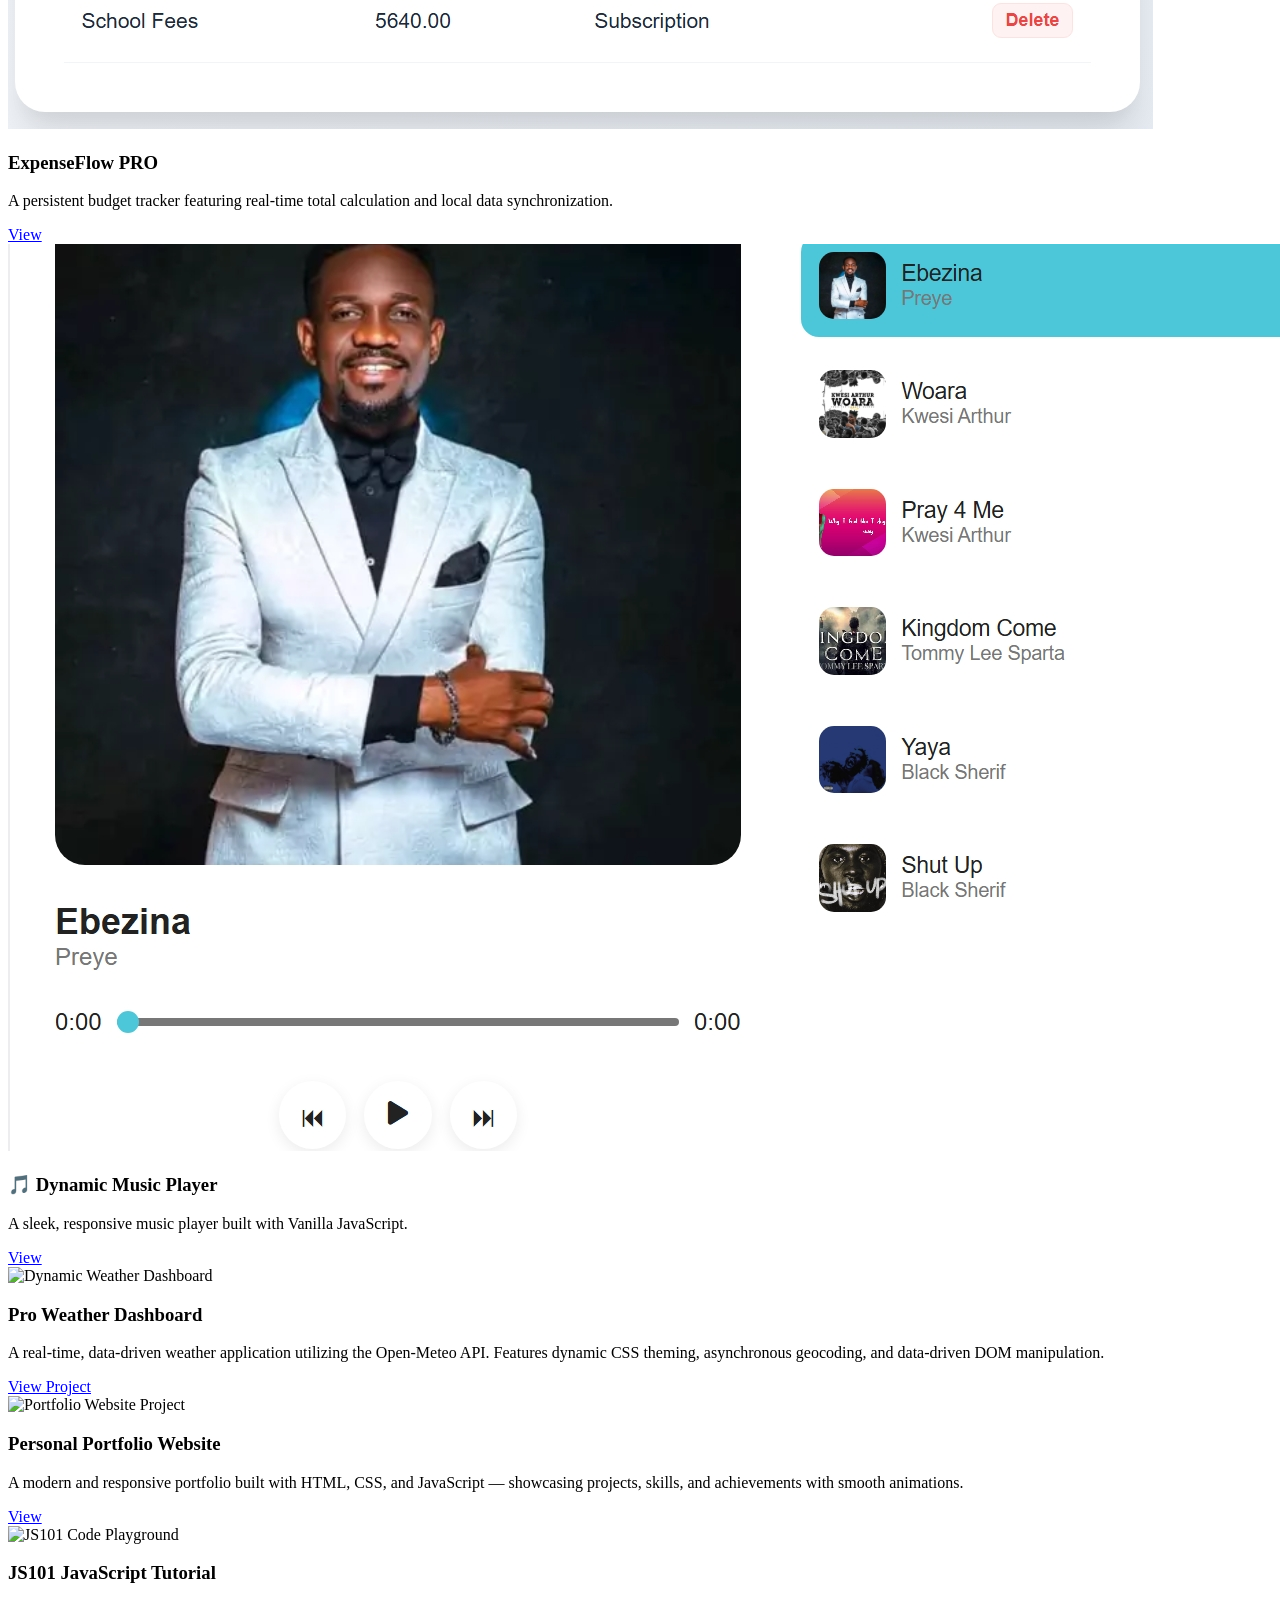
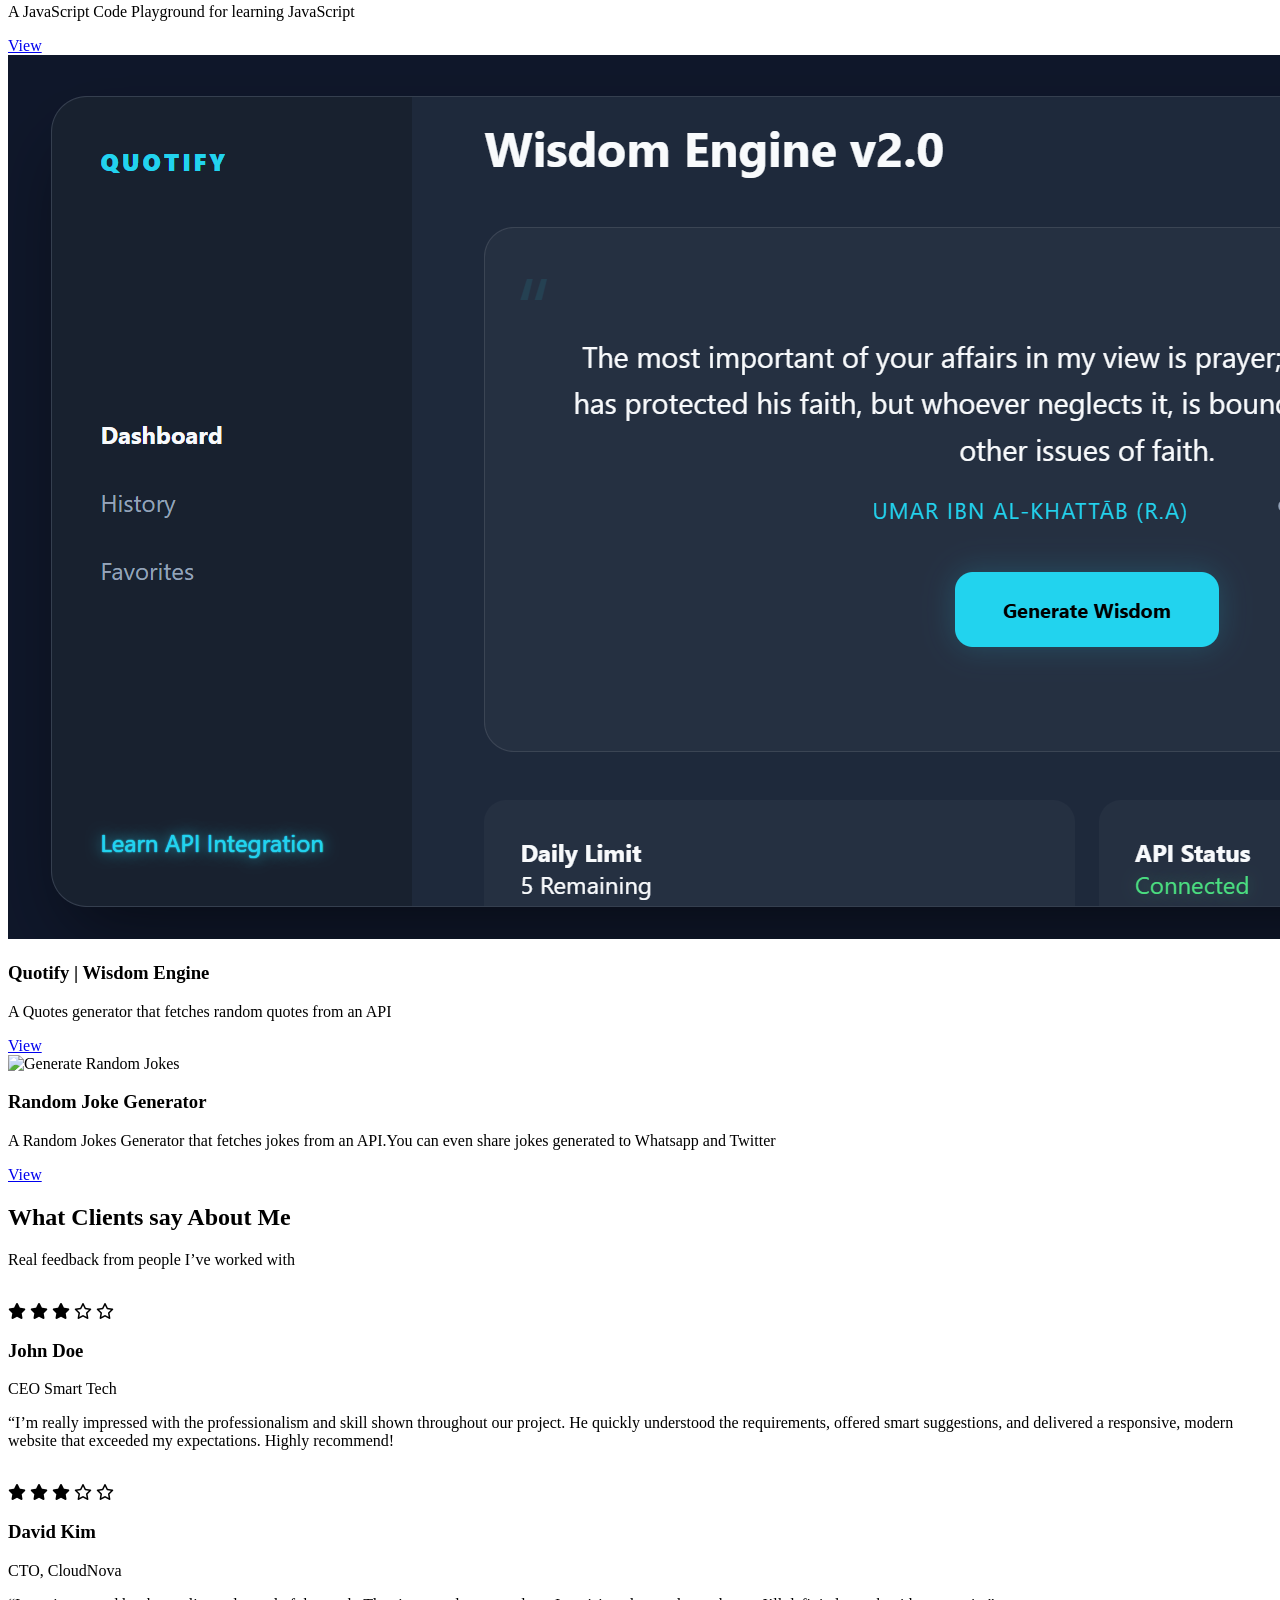
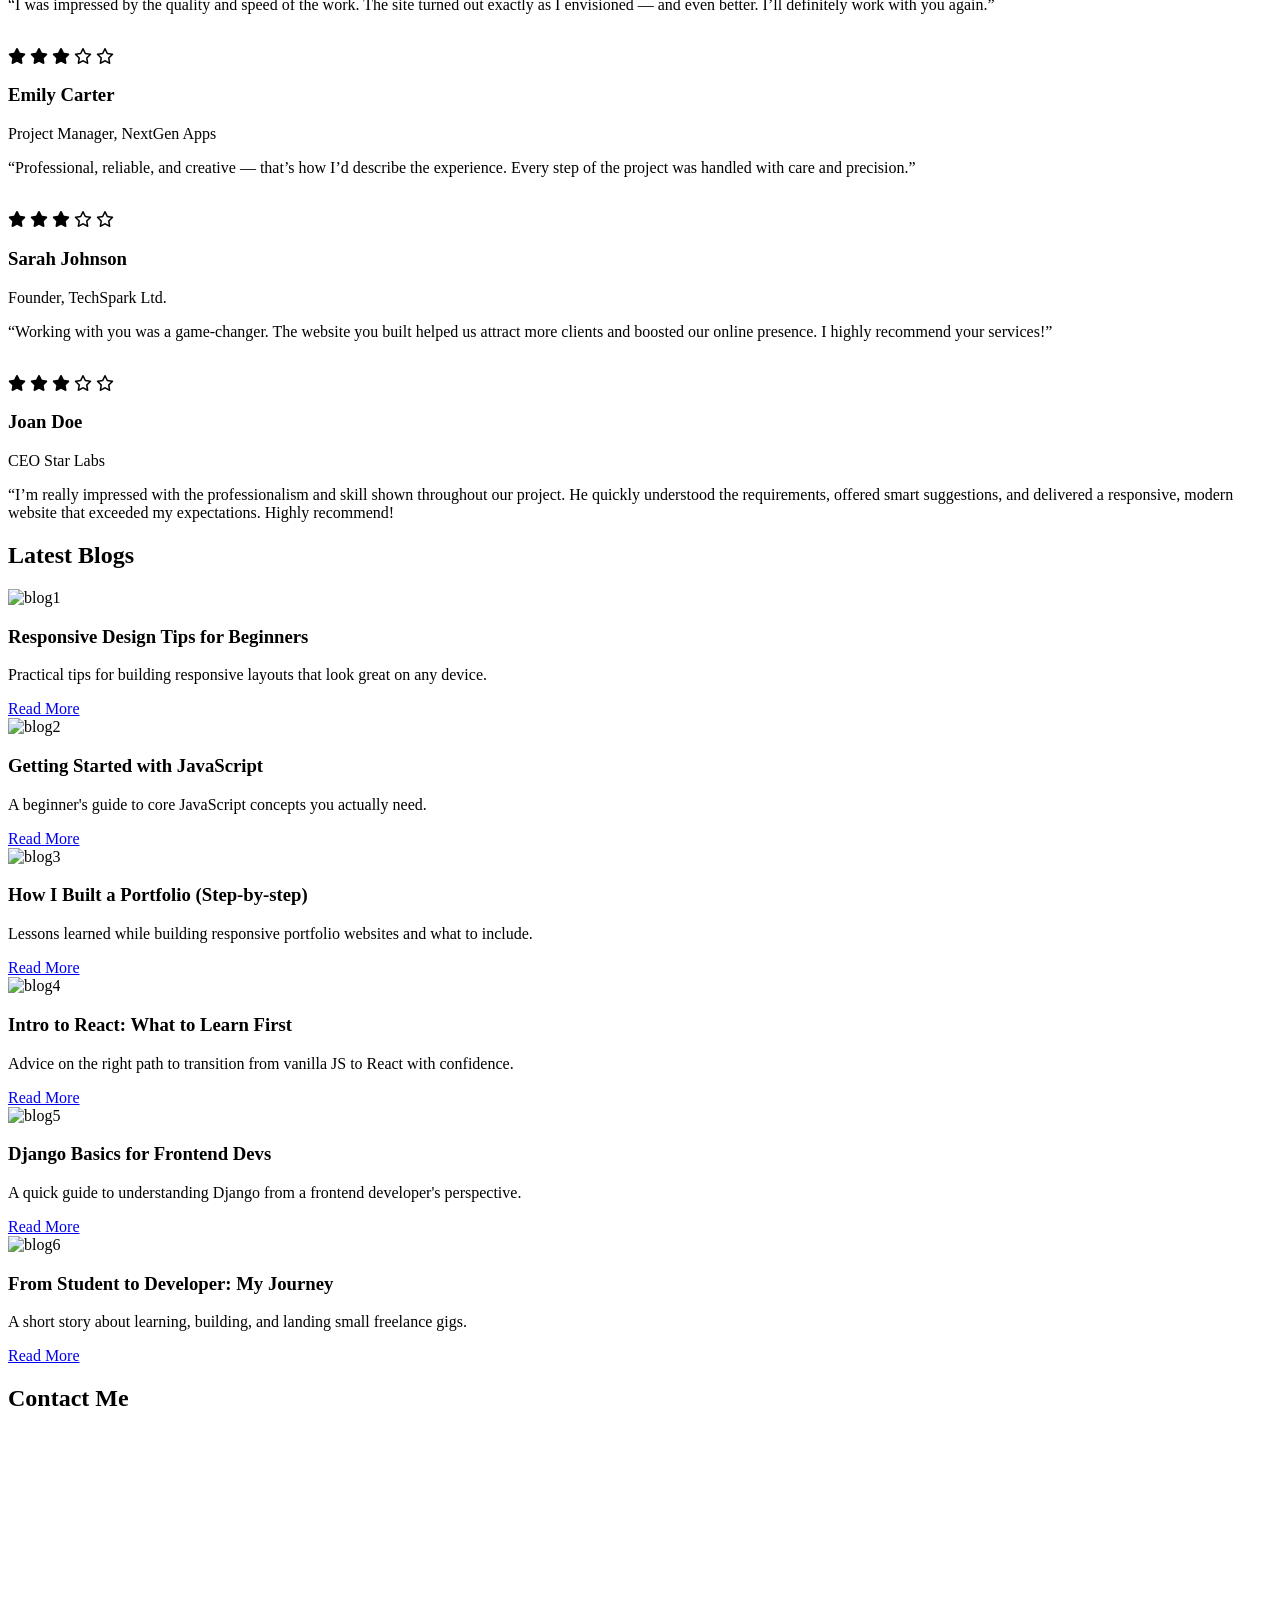
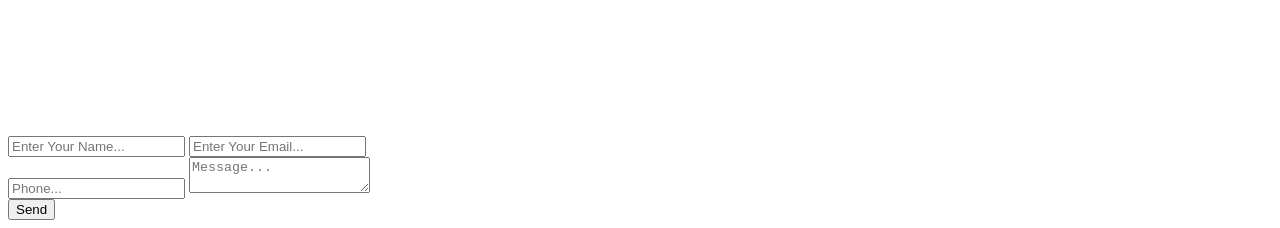
==== commit 4d81f60a: "added projects into the project section" ====
--- a/index.html
+++ b/index.html
@@ -292,6 +292,47 @@
       <h2>My <span class="change-text-color">Projects</span></h2>
       <div class="about-line"></div>
       <div class="project-container">
+
+        <!-- JARVIS -->
+        <article class="project-card">
+          <img src="assets/jarvis.jpeg" alt="Jarvis Voice Assistant">
+          <div class="project-body">
+            <h3>Jarvis Voice Assistant</h3>
+            <p>A browser-based voice assistant built with JavaScript using the Web Speech API for speech recognition and speech synthesis.</p>
+            <a href="projects/Jarvis/jarvis.html" target="_blank" class="view-project">View</a>
+          </div>
+        </article>
+
+        <!-- EXPENSE FLOW -->
+        <article class="project-card">
+            <img src="assets/expense_flow.jpeg" alt="ExpenseFlow PRO Project">
+            <div class="project-body">
+              <h3>ExpenseFlow PRO</h3>
+              <p>A persistent budget tracker featuring real-time total calculation and local data synchronization.</p>
+              <a href="projects/Expense_Flow/expense.html" target="_blank" class="view-project">View</a>
+            </div>
+        </article>
+
+        <!-- MUSIC PLAYER -->
+        <article class="project-card">
+            <img src="assets/music_player.jpeg" alt="Music Player">
+            <div class="project-body">
+              <h3>🎵 Dynamic Music Player</h3>
+              <p>A sleek, responsive music player built with Vanilla JavaScript.</p>
+              <a href="projects/Music Player/index.html" target="_blank" class="view-project">View</a>
+            </div>
+        </article>
+
+        <!-- WEATHER -->
+        <article class="project-card">
+          <img src="assets/weather.webp" alt="Dynamic Weather Dashboard">
+          <div class="project-body">
+              <h3>Pro Weather Dashboard</h3>
+              <p>A real-time, data-driven weather application utilizing the Open-Meteo API. Features dynamic CSS theming, asynchronous geocoding, and data-driven DOM manipulation.</p>
+              <a href="projects/Weather_dashboard/index.html" target="_blank" class="view-project">View Project</a>
+          </div>
+        </article>
+
       <article class="project-card">
         <img src="assets/portfolio.jpeg" alt="Portfolio Website Project">
         <div class="project-body">
@@ -329,50 +370,42 @@
         </div>
       </article>
 
-<article class="project-card">
-  <img src="assets/weather.webp" alt="Weather Dashboard">
-  <div class="project-body">
-    <h3>Weather Dashboard</h3>
-    <p>A JavaScript-based weather app that fetches real-time data from the OpenWeather API, showing temperature, humidity, and forecast by city.</p>
-    <a href="#" class="view-project">View</a>
-  </div>
-</article>
-
-<article class="project-card">
+
+<!-- <article class="project-card">
   <img src="assets/chatbot.avif" alt="AI Caption Generator">
   <div class="project-body">
     <h3>AI Caption Generator</h3>
     <p>A fun web app that generates smart social media captions using a simple AI API integration. Built with JavaScript and styled with Bootstrap.</p>
     <a href="#" class="view-project">View</a>
   </div>
-</article>
-
-<article class="project-card">
+</article> -->
+
+<!-- <article class="project-card">
   <img src="assets/pos.jpg" alt="POS System dashboard">
   <div class="project-body">
     <h3>Point of Sale (POS) System</h3>
     <p>A simple POS web app for small businesses with product listing, cart system, and transaction summary — built using Django and JavaScript.</p>
     <a href="#" class="view-project">View</a>
   </div>
-</article>
-
-<article class="project-card">
+</article> -->
+
+<!-- <article class="project-card">
   <img src="assets/converter.avif" alt="Currency Converter App">
   <div class="project-body">
     <h3>Currency & Crypto Converter</h3>
     <p>A real-time currency and crypto converter built with HTML, CSS, and JavaScript — powered by ExchangeRate API for accurate conversions.</p>
     <a href="#" class="view-project">View</a>
   </div>
-</article>
-
-<article class="project-card">
+</article> -->
+
+<!-- <article class="project-card">
   <img src="assets/ecommerce.avif" alt="E-Commerce Store">
   <div class="project-body">
     <h3>E-Commerce Store</h3>
     <p>A sleek e-commerce frontend for selling tech accessories online, complete with product listings and cart system.</p>
     <a href="#" class="view-project">View</a>
   </div>
-</article>
+</article> -->
 
       </div>
 
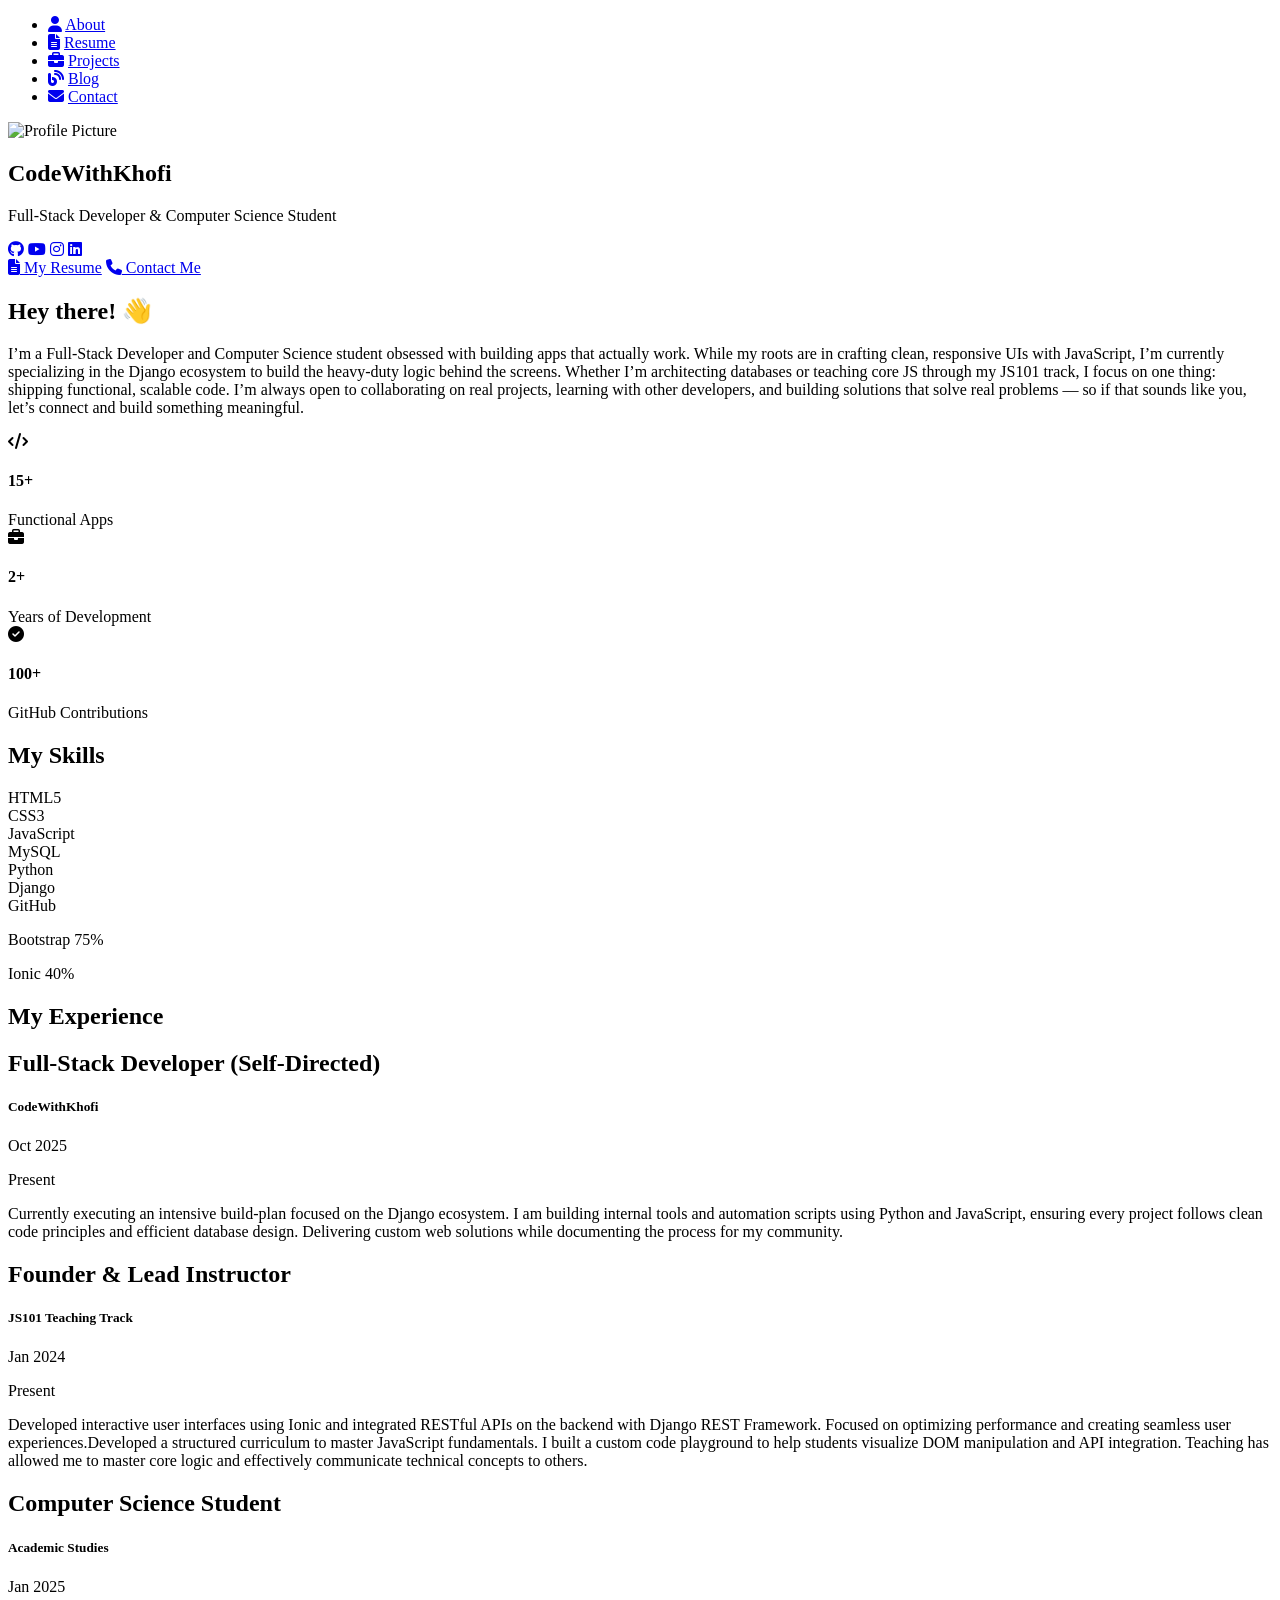
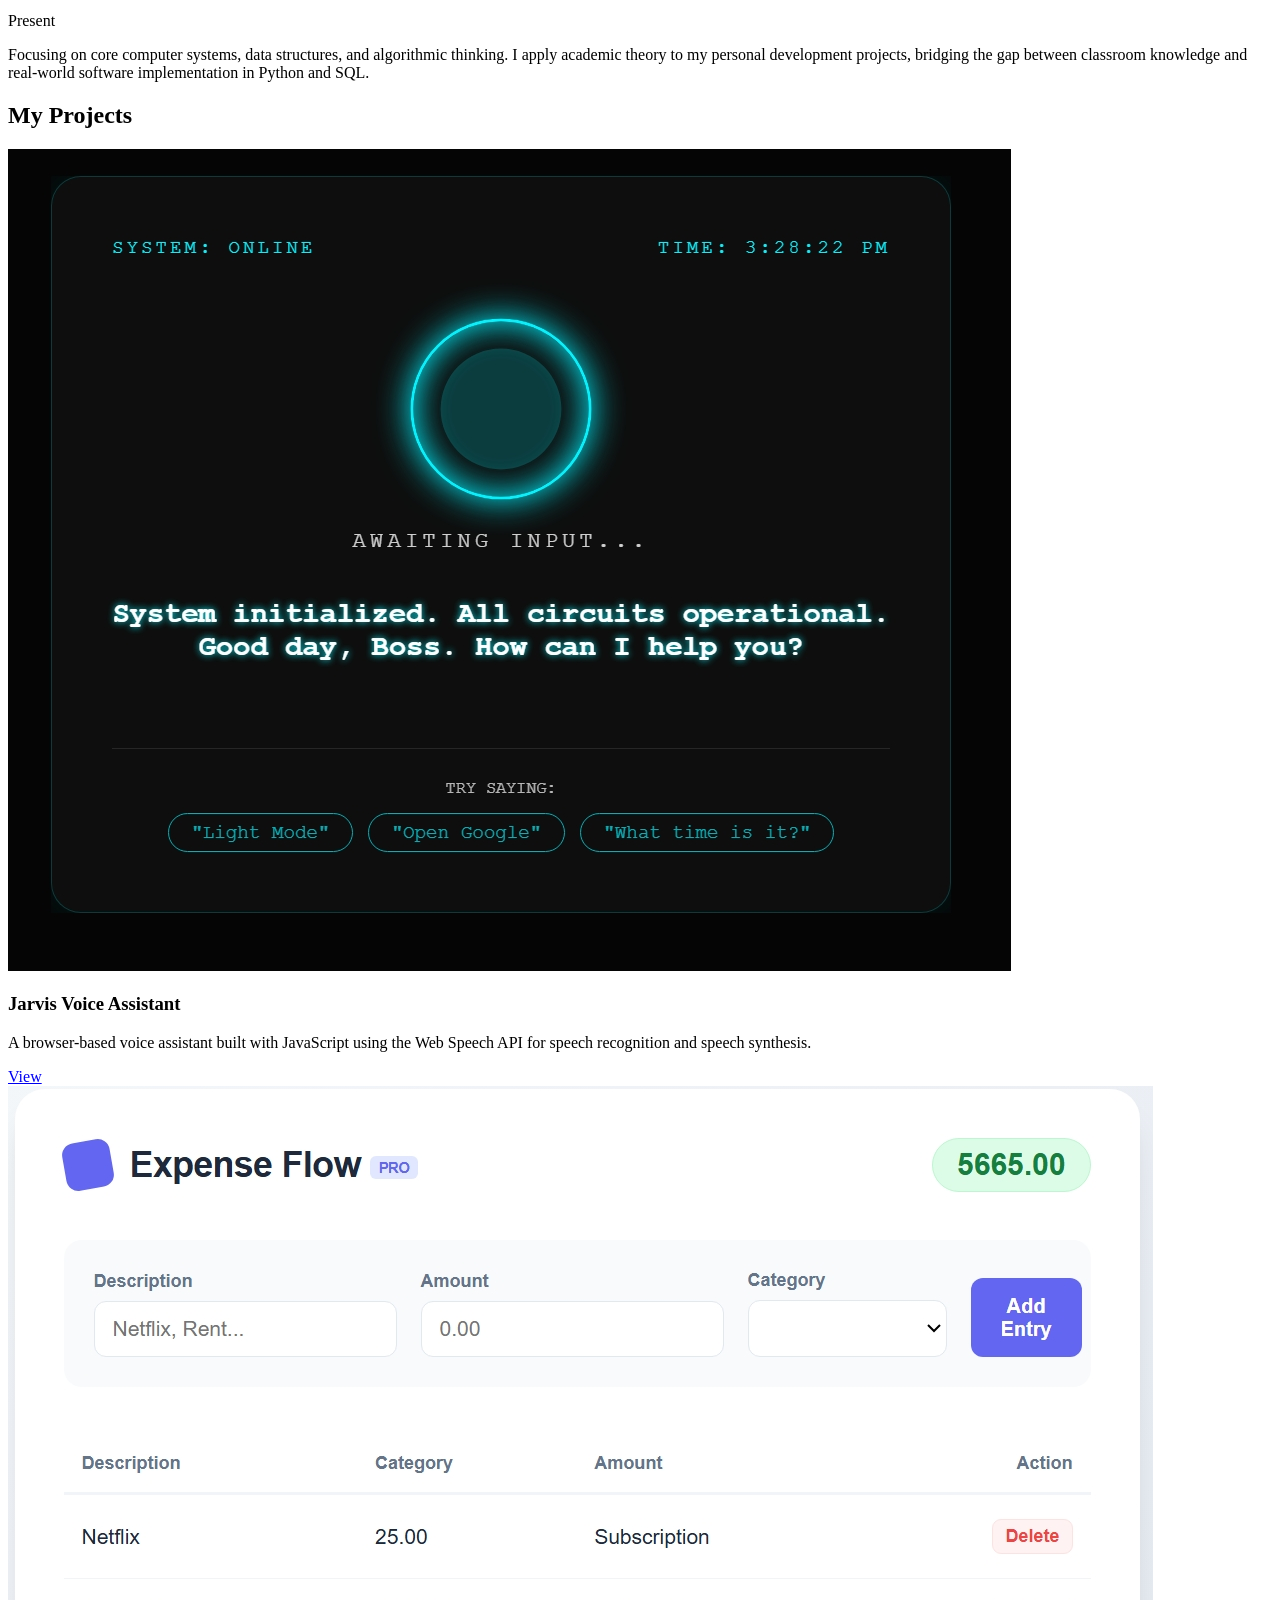
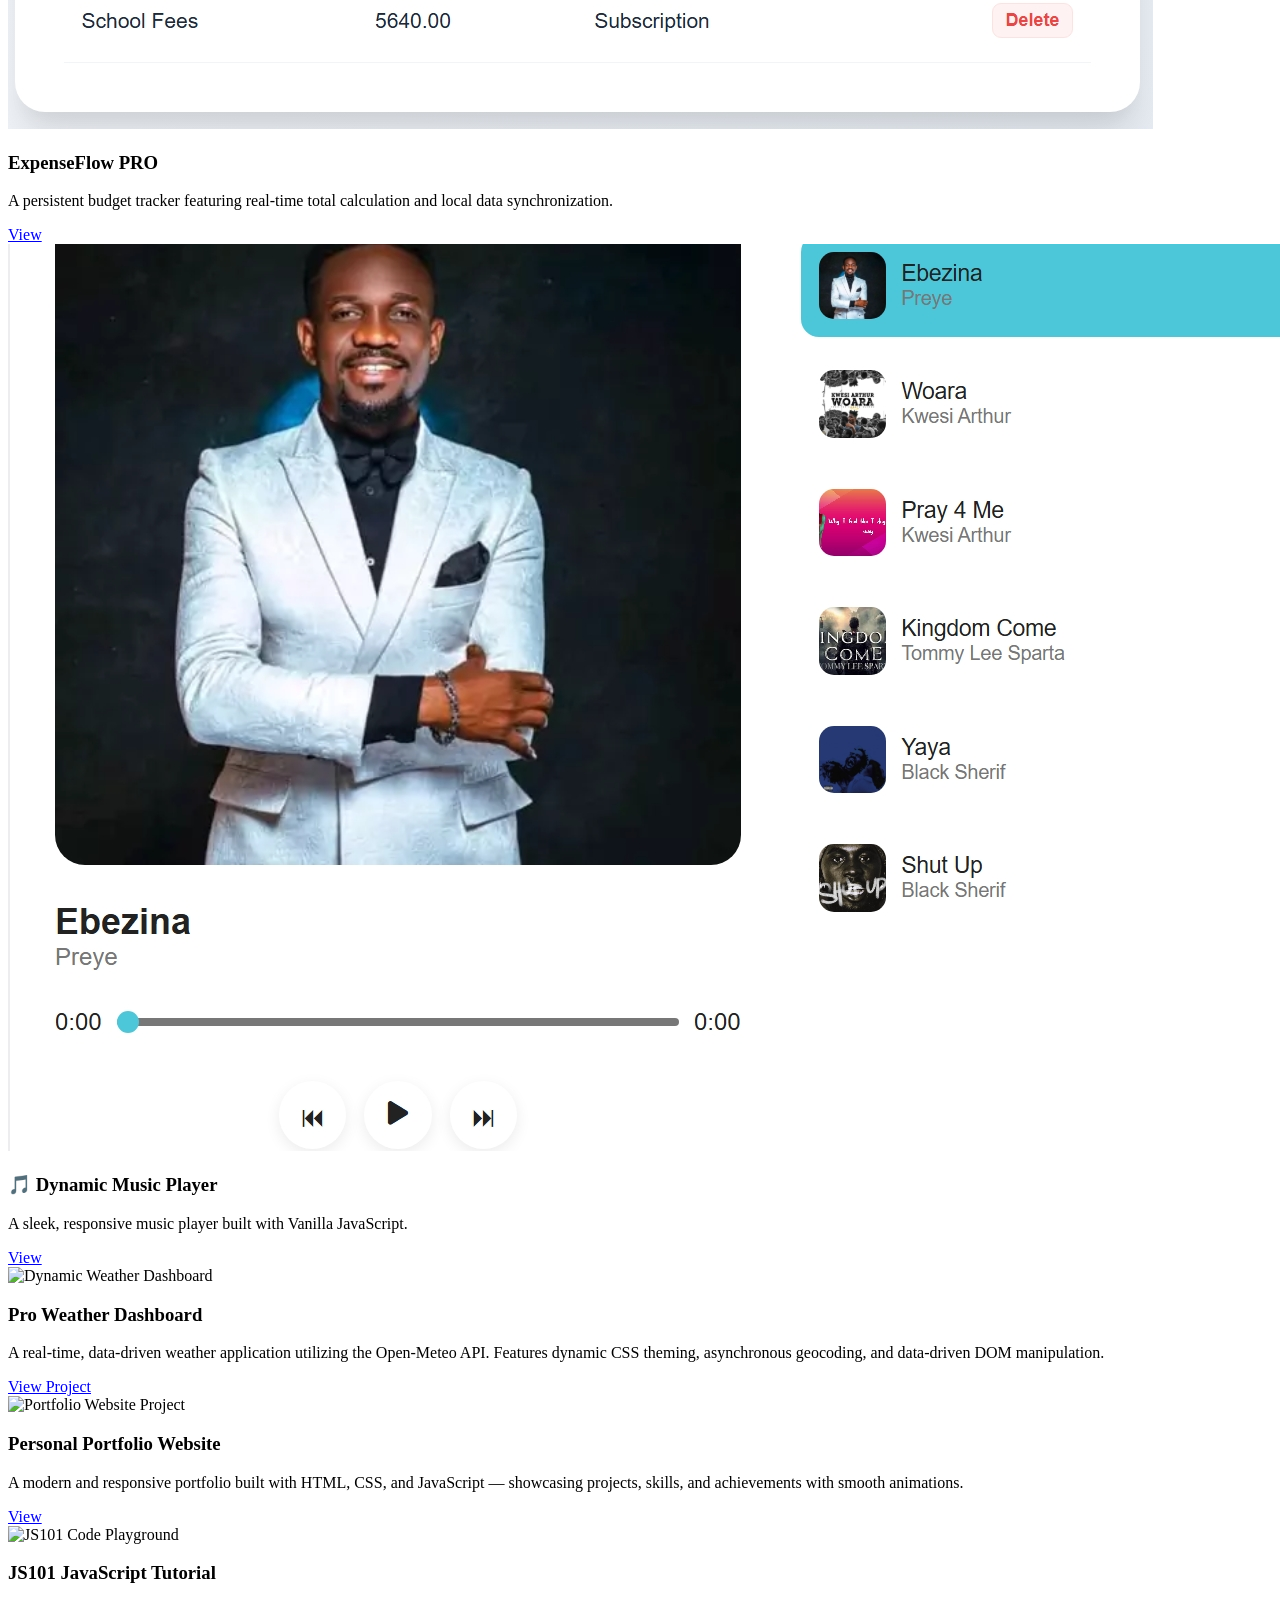
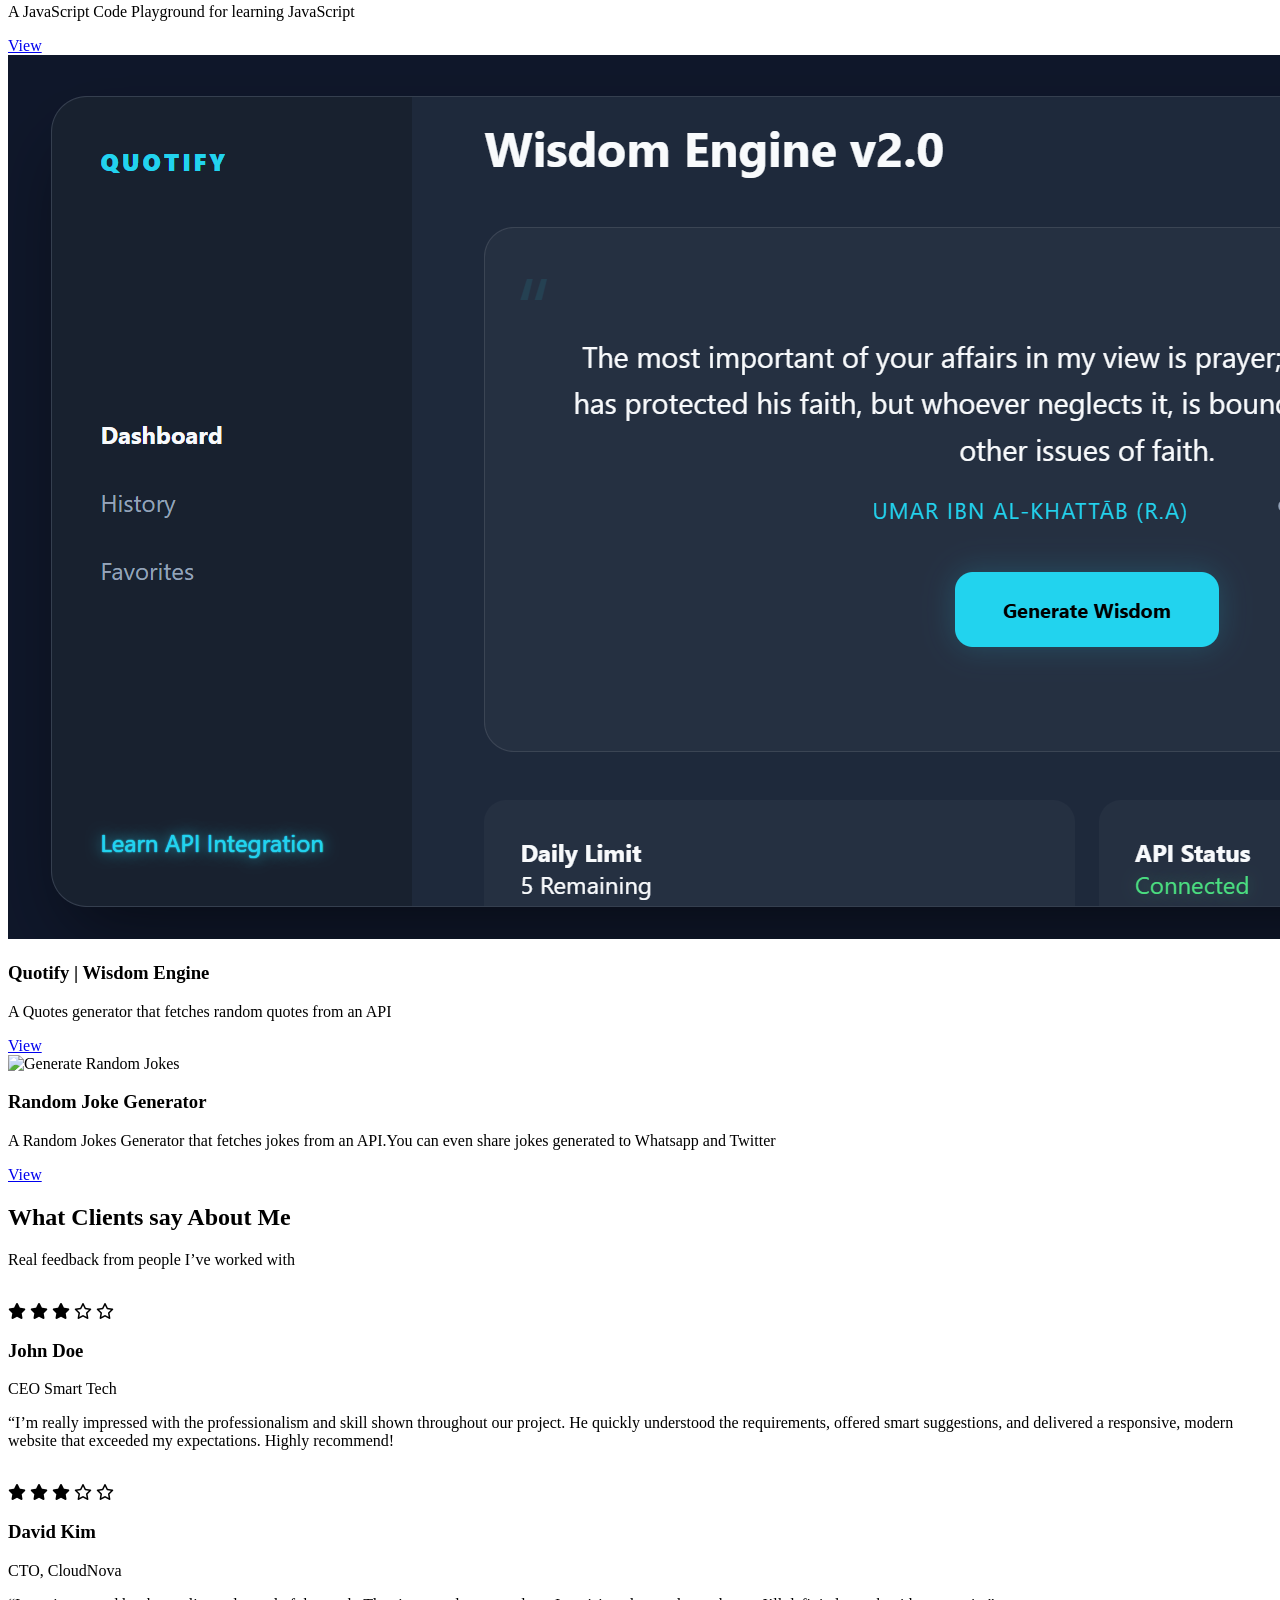
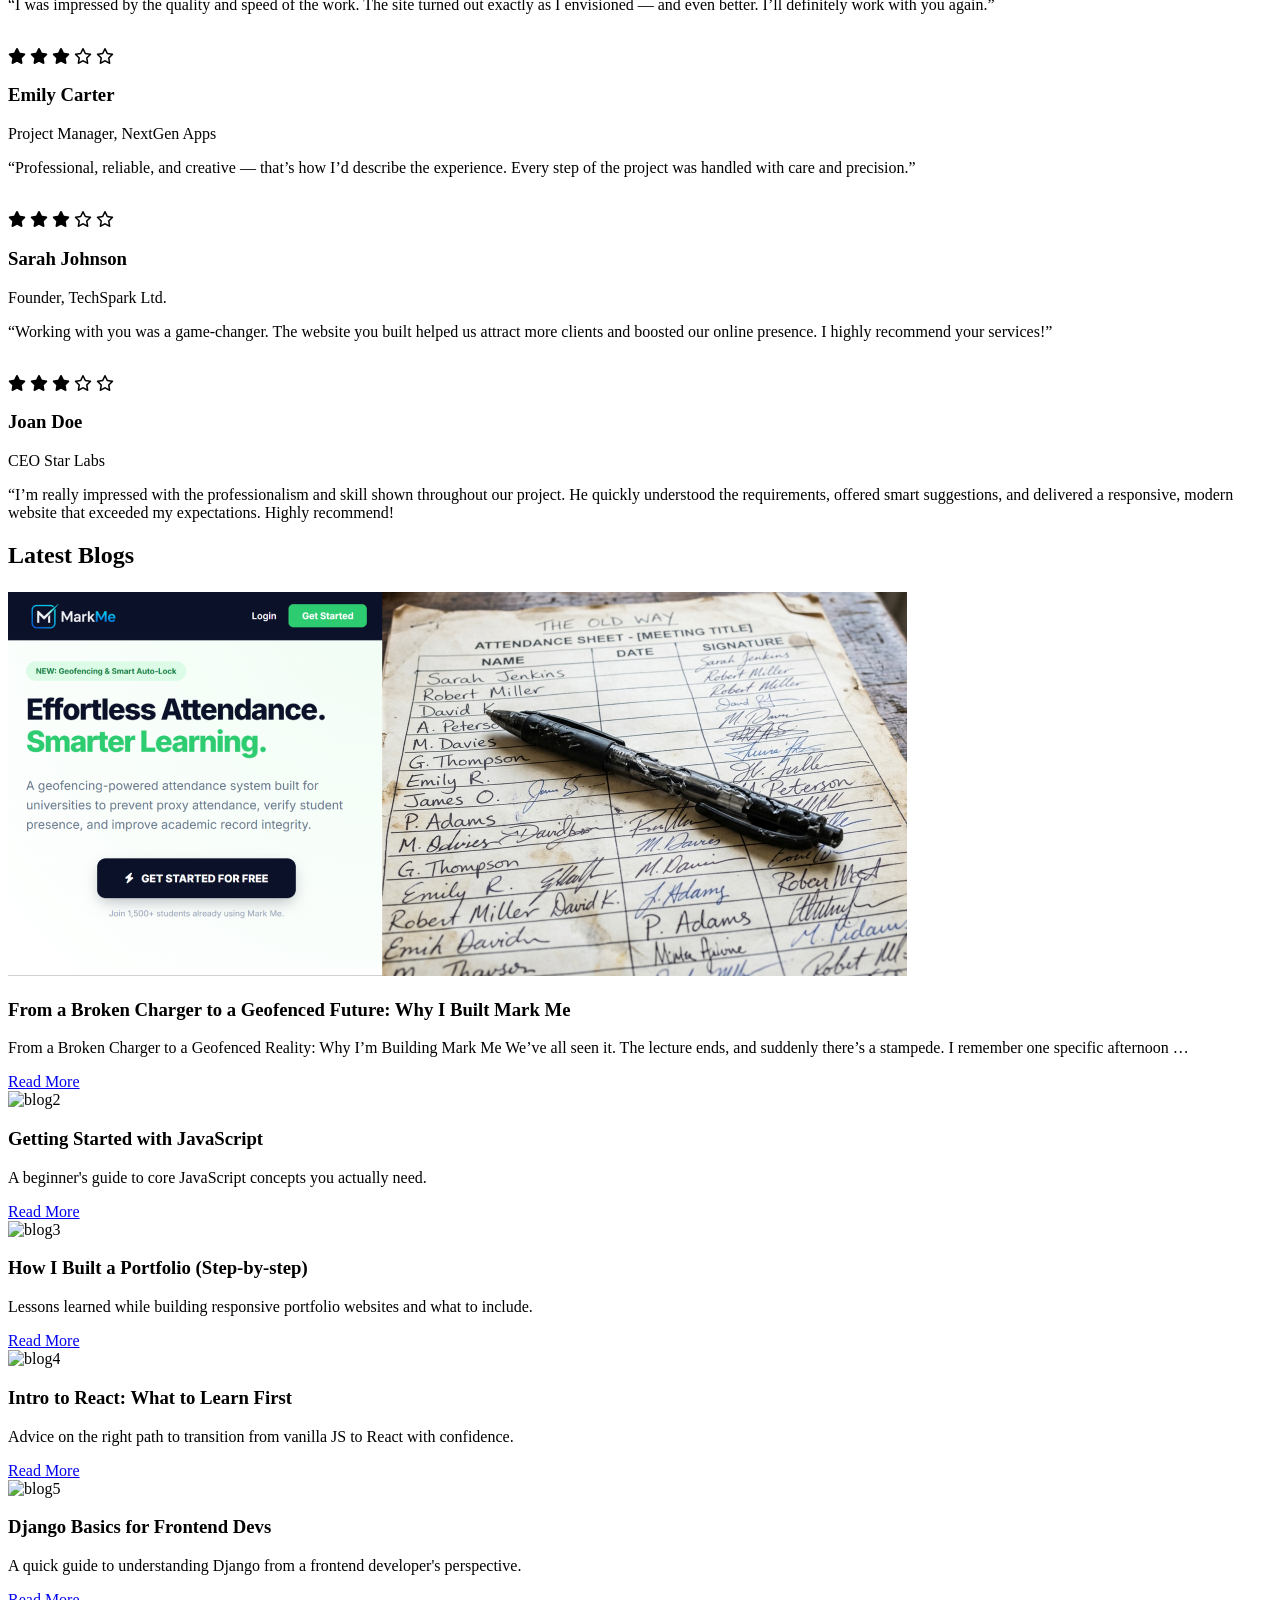
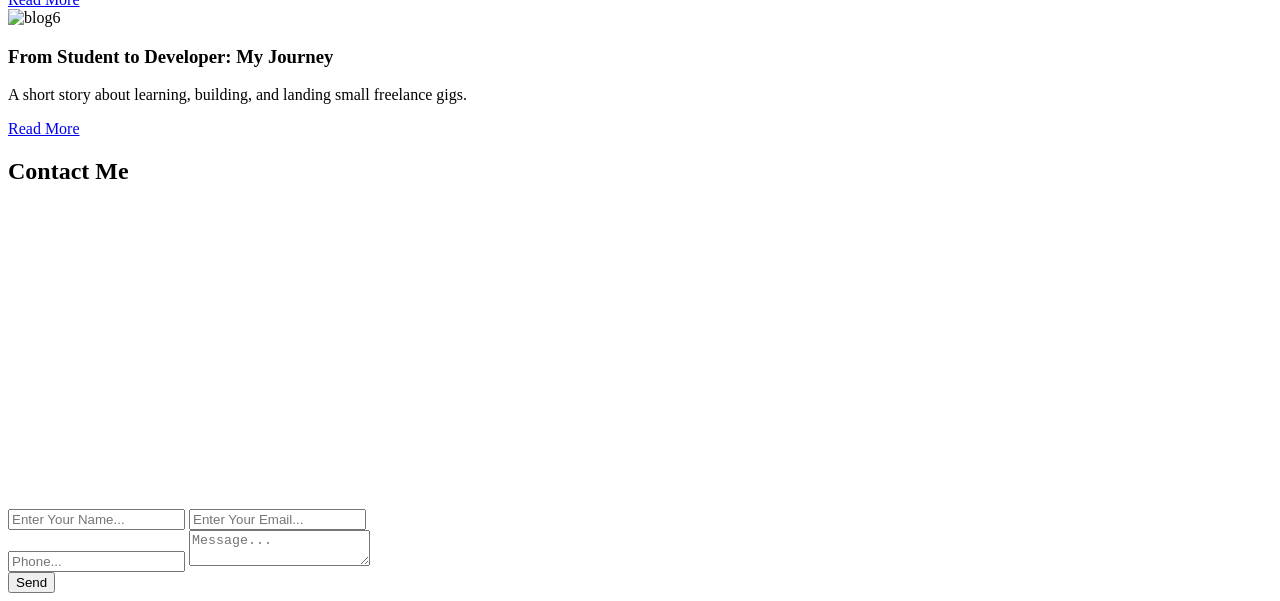
==== commit 057defed: "Add blog 1- Mark Me" ====
--- a/index.html
+++ b/index.html
@@ -546,11 +546,11 @@
           <!-- Blog 1 -->
           <article class="blog-card">
             <!-- blog1: https://images.unsplash.com/photo-1508921912186-1d1a45ebb3c1 -->
-            <img src="assets/blog1.jpg" alt= "blog1">
+            <img src="assets/blog1_thumbnail.png" alt= "Comparison of traditional paper attendance sheet vs Mark Me geofenced digital attendance system.">
             <div class="blog-body">
-              <h3>Responsive Design Tips for Beginners</h3>
-              <p>Practical tips for building responsive layouts that look great on any device.</p>
-              <a class="read-more" href="#" aria-label="Read more about Responsive Design">Read More</a>
+              <h3>From a Broken Charger to a Geofenced Future: Why I Built Mark Me</h3>
+              <p>From a Broken Charger to a Geofenced Reality: Why I’m Building Mark Me We’ve all seen it. The lecture ends, and suddenly there’s a stampede. I remember one specific afternoon …</p>
+              <a class="read-more" href="https://www.markmegh.com/blog/from-a-broken-charger-to-a-geofenced-future-why-i-built-mark-me/" target="_blank" aria-label="Read more about Mark Me">Read More</a>
             </div>
           </article>
 
